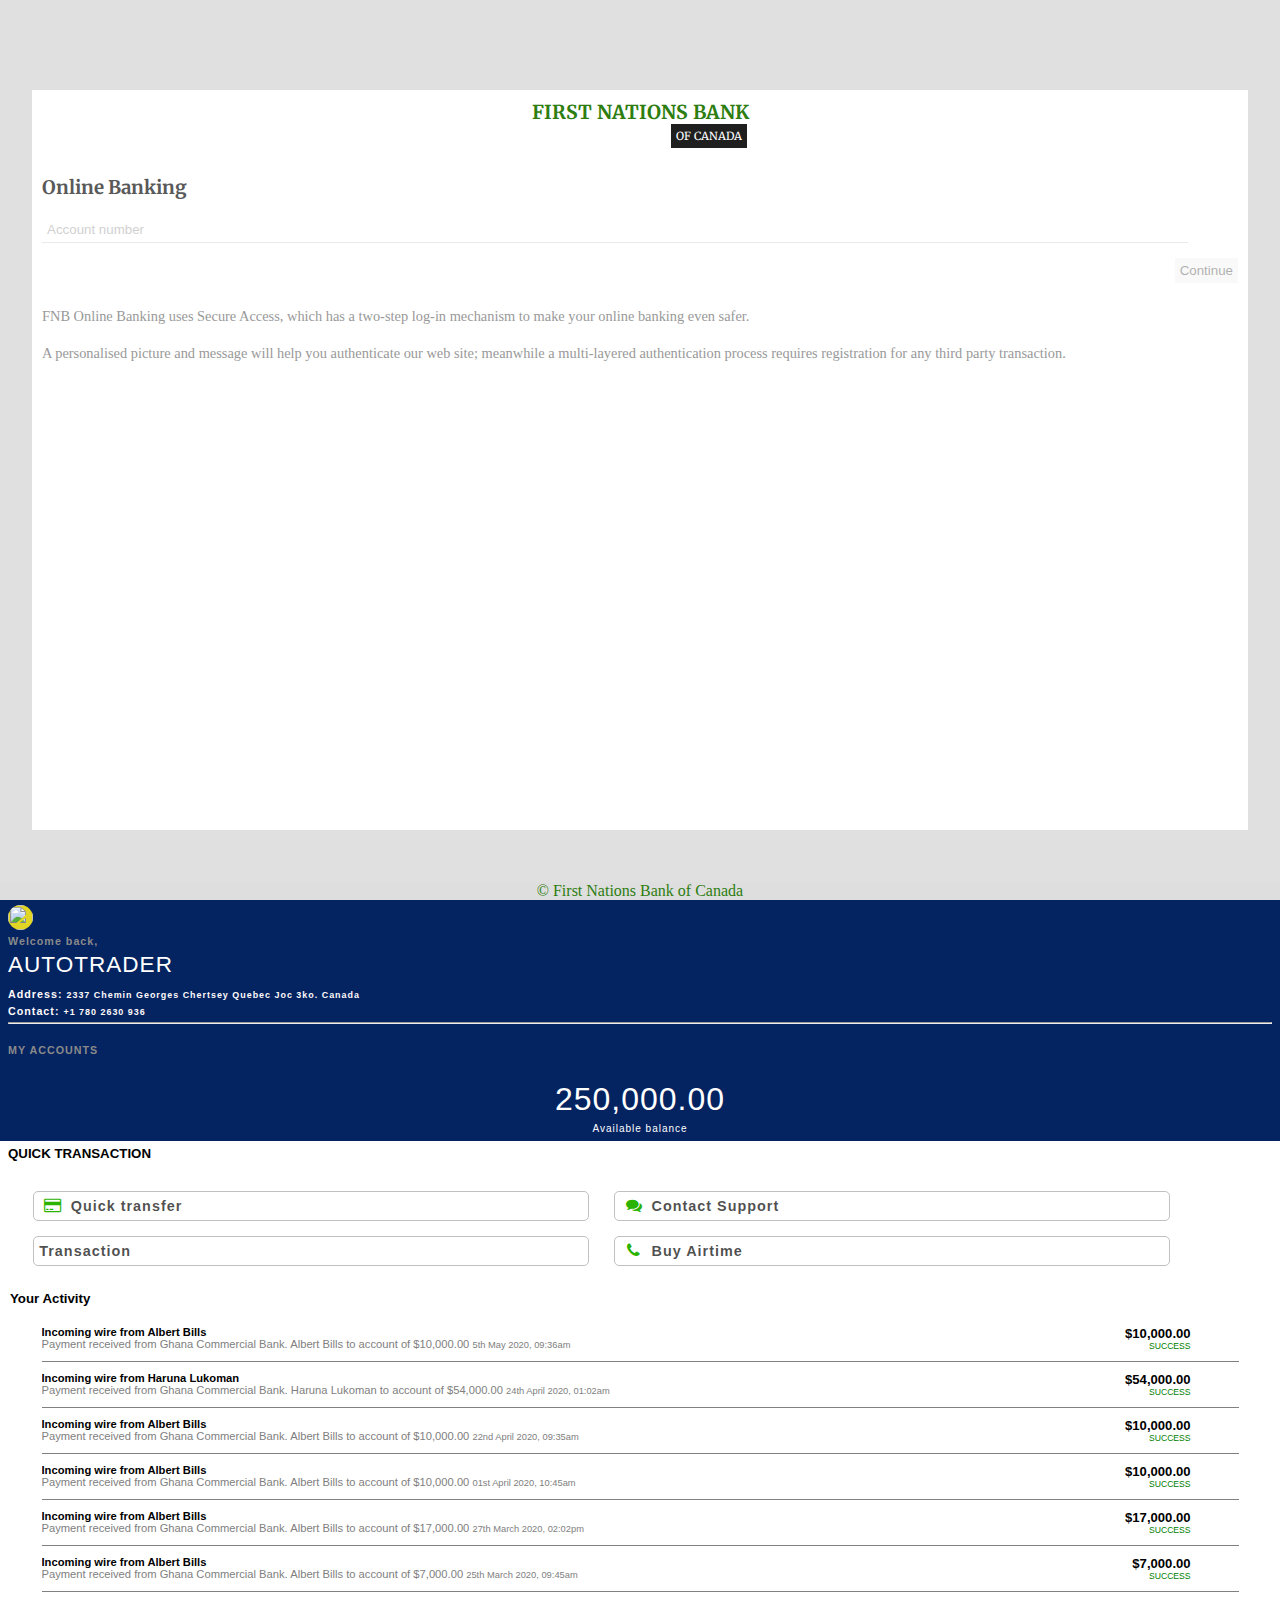
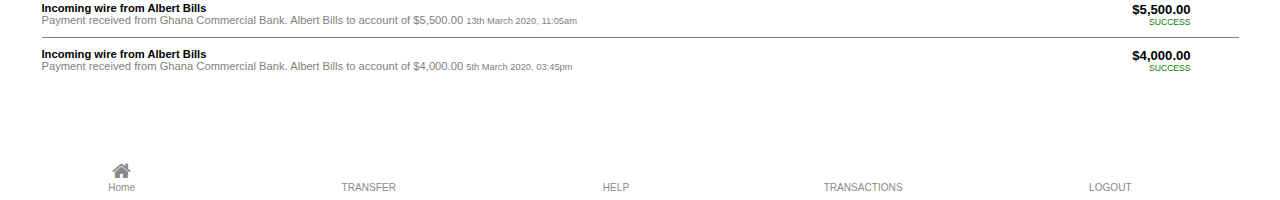
==== account/index.html @ 8ab725fb "Update index.html" ====
<!DOCTYPE html>
<html lang="en" dir="ltr">
  <head>
    <meta charset="utf-8">
    <meta name="viewport" content="width=device-width, initial-scale=1.0">
    <script src="https://ajax.googleapis.com/ajax/libs/jquery/3.4.1/jquery.min.js"></script>
    <link rel="stylesheet" href="css/index.css">
    <link rel="stylesheet" href="https://cdnjs.cloudflare.com/ajax/libs/font-awesome/4.7.0/css/font-awesome.min.css">
    <script src='https://kit.fontawesome.com/a076d05399.js'></script>
    <link rel="icon" href="img/browser-icon.jpg">
    <title>First Nations Bank Canada | Business & Personal Banking & Insurance </title>

    <link rel="stylesheet" href="css/login.css">
    <link href="https://fonts.googleapis.com/css2?family=Merriweather:wght@300&display=swap" rel="stylesheet">
  </head>
  <body>

    <div class="login-bx">

      <div class="login-content">
        <span id="bank-logo" class="fnt-1">
          <h1>First Nations Bank</h1>
          <span class="ofcanada">of canada</span>
          <hr class="color-bg">
        </span>
        <div class="online-banking">
          <h3 class="fnt-1">Online Banking</h3>
          <br>
          <form class="" action="index.html" method="post">
            <input type="number" name="" value="" class="bnk-input" id="acc-number-input" placeholder="Account number">
            <input type="password" name="" value="" class="bnk-input" id="acc-password-input" placeholder="Account password">
            <i class="error-txt"></i>
            <div class="acc-number-submit-bx">
              <i class="fa fa-spinner fa-spin" id="loader" style="display:none;"></i>
              <button type="button" name="button" class="account-login-btn" id="acc-number-btn" onclick="loginAccNumber();">Continue</button>
              <button type="button" name="button" class="account-login-btn" id="acc-password-btn" onclick="loginPassword();">Sign in</button>
            </div>
          </form>
          <div class="info">
            <p>
              FNB Online Banking uses Secure Access, which has a two-step log-in mechanism to make your online banking even safer.
            </p>
            <p>
              A personalised picture and message will help you authenticate our web site; meanwhile a multi-layered authentication process requires registration for any third party transaction.
            </p>
          </div>
        </div>
      </div>

      <footer>
        <span>&copy First Nations Bank of Canada </span>
      </footer>
    </div>

    <div class="accounts" id="account-1">
      <div class="acc-home">
        <div class="name-of-user fnt-2">
          <img src="" alt="">
          <h6>Welcome back,</h6>
          <h3>AUTOTRADER</h3>
          <h6 style="color: snow;">Address: <small>2337 Chemin Georges Chertsey Quebec Joc 3ko. Canada</small> </h6>
          <h6 style="color: snow;">Contact: <small>+1 780 2630 936</small> </h6>
          <hr>
          <h6 id="myacc">MY ACCOUNTS</h6>
          <div class="balance fnt-2">
            <h1>250,000.00</h1>
            <small>Available balance</small>
          </div>
        </div>

        <div class="quick-transactions fnt-2">
          <h5>QUICK TRANSACTION</h5>
          <div class="qt-contents">
            <div class="qt-cols" onclick="openTransfer();">
              <i class="fa fa-credit-card"></i>
              <span class="qt-col-txt">Quick transfer</span>
            </div>

            <div class="qt-cols" onclick="openContact();">
              <i class="fa fa-comments"></i>
              <span class="qt-col-txt">Contact Support</span>
            </div>
            <div class="qt-cols" onclick="openTransaction();">
              <i class="fas fa-coins"></i>
              <span class="qt-col-txt">Transaction</span>
            </div>

            <div class="qt-cols">
              <i class="fa fa-phone"></i>
              <span class="qt-col-txt">Buy Airtime</span>
            </div>
          </div>

        </div>

        <div class="your-activity fnt-2">
          <h5>Your Activity</h5>
          <ul class="ya">
            <li>
              <span class="ya-trans trans-details">
                <h4>Incoming wire from Albert Bills</h4>
                <p>
                  Payment received from Ghana Commercial Bank. Albert Bills to account of $10,000.00
                  <small>5th May 2020, 09:36am</small>
                </p>
              </span>
              <span class="ya-trans trans-date">
                <h3>$10,000.00</h3>
                <p>SUCCESS</p>
              </span>
            </li>

            <li>
              <span class="ya-trans trans-details">
                <h4>Incoming wire from Haruna Lukoman</h4>
                <p>
                   Payment received from Ghana Commercial Bank. Haruna Lukoman to account of $54,000.00
                  <small>24th April 2020, 01:02am</small>
                </p>
              </span>
              <span class="ya-trans trans-date">
                <h3>$54,000.00</h3>
                <p>SUCCESS</p>
              </span>
            </li>

            <li>
              <span class="ya-trans trans-details">
                <h4>Incoming wire from Albert Bills</h4>
                <p>
                   Payment received from Ghana Commercial Bank. Albert Bills to account of $10,000.00
                  <small>22nd April 2020, 09:35am</small>
                </p>
              </span>
              <span class="ya-trans trans-date">
                <h3>$10,000.00</h3>
                <p>SUCCESS</p>
              </span>
            </li>

            <li>
              <span class="ya-trans trans-details">
                <h4>Incoming wire from Albert Bills</h4>
                <p>
                   Payment received from Ghana Commercial Bank. Albert Bills to account of $10,000.00
                  <small>01st April 2020, 10:45am</small>
                </p>
              </span>
              <span class="ya-trans trans-date">
                <h3>$10,000.00</h3>
                <p>SUCCESS</p>
              </span>
            </li>

            <li>
              <span class="ya-trans trans-details">
                <h4>Incoming wire from Albert Bills</h4>
                <p>
                   Payment received from Ghana Commercial Bank. Albert Bills to account of $17,000.00
                  <small>27th March 2020, 02:02pm</small>
                </p>
              </span>
              <span class="ya-trans trans-date">
                <h3>$17,000.00</h3>
                <p>SUCCESS</p>
              </span>
            </li>

            <li>
              <span class="ya-trans trans-details">
                <h4>Incoming wire from Albert Bills</h4>
                <p>
                   Payment received from Ghana Commercial Bank. Albert Bills to account of $7,000.00
                  <small>25th March 2020, 09:45am</small>
                </p>
              </span>
              <span class="ya-trans trans-date">
                <h3>$7,000.00</h3>
                <p>SUCCESS</p>
              </span>
            </li>

            <li>
              <span class="ya-trans trans-details">
                <h4>Incoming wire from Albert Bills</h4>
                <p>
                   Payment received from Ghana Commercial Bank. Albert Bills to account of $5,500.00
                  <small>13th March 2020, 11:05am</small>
                </p>
              </span>
              <span class="ya-trans trans-date">
                <h3>$5,500.00</h3>
                <p>SUCCESS</p>
              </span>
            </li>

            <li>
              <span class="ya-trans trans-details">
                <h4>Incoming wire from Albert Bills</h4>
                <p>
                   Payment received from Ghana Commercial Bank. Albert Bills to account of $4,000.00
                  <small>5th March 2020, 03:45pm</small>
                </p>
              </span>
              <span class="ya-trans trans-date">
                <h3>$4,000.00</h3>
                <p>SUCCESS</p>
              </span>
            </li>

            <li>
              <span class="ya-trans trans-details">
                <h4>Incoming wire from Esther Aggrey</h4>
                <p>
                   Payment received from Ghana Commercial Bank. Esther Aggrey to account of $45,000.00
                  <small>28th February 2020, 01:15pm</small>
                </p>
              </span>
              <span class="ya-trans trans-date">
                <h3>$45,000.00</h3>
                <p>SUCCESS</p>
              </span>
            </li>

            <li>
              <span class="ya-trans trans-details">
                <h4>Incoming wire from Albert Bills</h4>
                <p>
                   Payment received from Ghana Commercial Bank. Albert Bills to account of $2,000.00
                  <small>28th February 2020, 01:15pm</small>
                </p>
              </span>
              <span class="ya-trans trans-date">
                <h3>$2,000.00</h3>
                <p>SUCCESS</p>
              </span>
            </li>

            <li>
              <span class="ya-trans trans-details">
                <h4>Incoming wire from Albert Bills</h4>
                <p>
                   Payment received from Ghana Commercial Bank. Albert Bills to account of $5,000.00
                  <small>17th February 2020, 04:30pm</small>
                </p>
              </span>
              <span class="ya-trans trans-date">
                <h3>$5,000.00</h3>
                <p>SUCCESS</p>
              </span>
            </li>

            <li>
              <span class="ya-trans trans-details">
                <h4>Incoming wire from Albert Bills</h4>
                <p>
                   Payment received from Ghana Commercial Bank. Albert Bills to account of $7,000.00
                  <small>7th February 2020, 09:55am</small>
                </p>
              </span>
              <span class="ya-trans trans-date">
                <h3>$7,000.00</h3>
                <p>SUCCESS</p>
              </span>
            </li>

            <li>
              <span class="ya-trans trans-details">
                <h4>Incoming wire from Peter Smith</h4>
                <p>
                   Payment received from Ghana Commercial Bank. Peter Smith to account of $14,000.00
                  <small>28th January 2020, 12:05pm</small>
                </p>
              </span>
              <span class="ya-trans trans-date">
                <h3>$14,000.00</h3>
                <p>SUCCESS</p>
              </span>
            </li>

            <li>
              <span class="ya-trans trans-details">
                <h4>Incoming wire from Albert Bills</h4>
                <p>
                   Payment received from Ghana Commercial Bank. Albert Bills to account of $8,000.00
                  <small>24th January 2020, 02:30pm</small>
                </p>
              </span>
              <span class="ya-trans trans-date">
                <h3>$8,000.00</h3>
                <p>SUCCESS</p>
              </span>
            </li>

            <li>
              <span class="ya-trans trans-details">
                <h4>Incoming wire from Albert Bills</h4>
                <p>
                   Payment received from Ghana Commercial Bank. Albert Bills to account of $4,000.00
                  <small>2nd January 2020, 02:05pm</small>
                </p>
              </span>
              <span class="ya-trans trans-date">
                <h3>$8,000.00</h3>
                <p>SUCCESS</p>
              </span>
            </li>

            <li>
              <span class="ya-trans trans-details">
                <h4>Incoming wire from Albert Bills</h4>
                <p>
                   Payment received from Ghana Commercial Bank. Albert Bills to account of $5,500.00
                  <small>2nd January 2020, 01:48pm</small>
                </p>
              </span>
              <span class="ya-trans trans-date">
                <h3>$5,500.00</h3>
                <p>SUCCESS</p>
              </span>
            </li>
            <div class="view-more">
              <p onclick="openTransaction();">View All Transactions</p>
            </div>

          </ul>
        </div>
      </div>

      <div class="acc-transaction">
        <div class="go-back">
          <button type="button" name="button">
            <i class="fa fa-arrow-left"></i>
            <span>Go Back</span>
          </button>
        </div>
        <ul class="ya">
          <div class="view-more">
            <p>Year 2020</p>
          </div>
          <li>
            <span class="ya-trans trans-details">
              <h4>Incoming wire from Albert Bills</h4>
              <p>
                Payment received from Ghana Commercial Bank. Albert Bills to account of $10,000.00
                <small>5th May 2020, 09:36am</small>
              </p>
            </span>
            <span class="ya-trans trans-date">
              <h3>$10,000.00</h3>
              <p>SUCCESS</p>
            </span>
          </li>

          <li>
            <span class="ya-trans trans-details">
              <h4>Incoming wire from Haruna Lukoman</h4>
              <p>
                 Payment received from Ghana Commercial Bank. Haruna Lukoman to account of $54,000.00
                <small>24th April 2020, 01:02am</small>
              </p>
            </span>
            <span class="ya-trans trans-date">
              <h3>$54,000.00</h3>
              <p>SUCCESS</p>
            </span>
          </li>

          <li>
            <span class="ya-trans trans-details">
              <h4>Incoming wire from Albert Bills</h4>
              <p>
                 Payment received from Ghana Commercial Bank. Albert Bills to account of $10,000.00
                <small>22nd April 2020, 09:35am</small>
              </p>
            </span>
            <span class="ya-trans trans-date">
              <h3>$10,000.00</h3>
              <p>SUCCESS</p>
            </span>
          </li>

          <li>
            <span class="ya-trans trans-details">
              <h4>Incoming wire from Albert Bills</h4>
              <p>
                 Payment received from Ghana Commercial Bank. Albert Bills to account of $10,000.00
                <small>01st April 2020, 10:45am</small>
              </p>
            </span>
            <span class="ya-trans trans-date">
              <h3>$10,000.00</h3>
              <p>SUCCESS</p>
            </span>
          </li>

          <li>
            <span class="ya-trans trans-details">
              <h4>Incoming wire from Albert Bills</h4>
              <p>
                 Payment received from Ghana Commercial Bank. Albert Bills to account of $17,000.00
                <small>27th March 2020, 02:02pm</small>
              </p>
            </span>
            <span class="ya-trans trans-date">
              <h3>$17,000.00</h3>
              <p>SUCCESS</p>
            </span>
          </li>

          <li>
            <span class="ya-trans trans-details">
              <h4>Incoming wire from Albert Bills</h4>
              <p>
                 Payment received from Ghana Commercial Bank. Albert Bills to account of $7,000.00
                <small>25th March 2020, 09:45am</small>
              </p>
            </span>
            <span class="ya-trans trans-date">
              <h3>$7,000.00</h3>
              <p>SUCCESS</p>
            </span>
          </li>

          <li>
            <span class="ya-trans trans-details">
              <h4>Incoming wire from Albert Bills</h4>
              <p>
                 Payment received from Ghana Commercial Bank. Albert Bills to account of $5,500.00
                <small>13th March 2020, 11:05am</small>
              </p>
            </span>
            <span class="ya-trans trans-date">
              <h3>$5,500.00</h3>
              <p>SUCCESS</p>
            </span>
          </li>

          <li>
            <span class="ya-trans trans-details">
              <h4>Incoming wire from Albert Bills</h4>
              <p>
                 Payment received from Ghana Commercial Bank. Albert Bills to account of $4,000.00
                <small>5th March 2020, 03:45pm</small>
              </p>
            </span>
            <span class="ya-trans trans-date">
              <h3>$4,000.00</h3>
              <p>SUCCESS</p>
            </span>
          </li>

          <li>
            <span class="ya-trans trans-details">
              <h4>Incoming wire from Esther Aggrey</h4>
              <p>
                 Payment received from Ghana Commercial Bank. Esther Aggrey to account of $45,000.00
                <small>28th February 2020, 01:15pm</small>
              </p>
            </span>
            <span class="ya-trans trans-date">
              <h3>$45,000.00</h3>
              <p>SUCCESS</p>
            </span>
          </li>

          <li>
            <span class="ya-trans trans-details">
              <h4>Incoming wire from Albert Bills</h4>
              <p>
                 Payment received from Ghana Commercial Bank. Albert Bills to account of $2,000.00
                <small>28th February 2020, 01:15pm</small>
              </p>
            </span>
            <span class="ya-trans trans-date">
              <h3>$2,000.00</h3>
              <p>SUCCESS</p>
            </span>
          </li>

          <li>
            <span class="ya-trans trans-details">
              <h4>Incoming wire from Albert Bills</h4>
              <p>
                 Payment received from Ghana Commercial Bank. Albert Bills to account of $5,000.00
                <small>17th February 2020, 04:30pm</small>
              </p>
            </span>
            <span class="ya-trans trans-date">
              <h3>$5,000.00</h3>
              <p>SUCCESS</p>
            </span>
          </li>

          <li>
            <span class="ya-trans trans-details">
              <h4>Incoming wire from Albert Bills</h4>
              <p>
                 Payment received from Ghana Commercial Bank. Albert Bills to account of $7,000.00
                <small>7th February 2020, 09:55am</small>
              </p>
            </span>
            <span class="ya-trans trans-date">
              <h3>$7,000.00</h3>
              <p>SUCCESS</p>
            </span>
          </li>

          <li>
            <span class="ya-trans trans-details">
              <h4>Incoming wire from Peter Smith</h4>
              <p>
                 Payment received from Ghana Commercial Bank. Peter Smith to account of $14,000.00
                <small>28th January 2020, 12:05pm</small>
              </p>
            </span>
            <span class="ya-trans trans-date">
              <h3>$14,000.00</h3>
              <p>SUCCESS</p>
            </span>
          </li>

          <li>
            <span class="ya-trans trans-details">
              <h4>Incoming wire from Albert Bills</h4>
              <p>
                 Payment received from Ghana Commercial Bank. Albert Bills to account of $8,000.00
                <small>24th January 2020, 02:30pm</small>
              </p>
            </span>
            <span class="ya-trans trans-date">
              <h3>$8,000.00</h3>
              <p>SUCCESS</p>
            </span>
          </li>

          <li>
            <span class="ya-trans trans-details">
              <h4>Incoming wire from Albert Bills</h4>
              <p>
                 Payment received from Ghana Commercial Bank. Albert Bills to account of $4,000.00
                <small>2nd January 2020, 02:05pm</small>
              </p>
            </span>
            <span class="ya-trans trans-date">
              <h3>$8,000.00</h3>
              <p>SUCCESS</p>
            </span>
          </li>

          <li>
            <span class="ya-trans trans-details">
              <h4>Incoming wire from Albert Bills</h4>
              <p>
                 Payment received from Ghana Commercial Bank. Albert Bills to account of $5,500.00
                <small>2nd January 2020, 01:48pm</small>
              </p>
            </span>
            <span class="ya-trans trans-date">
              <h3>$5,500.00</h3>
              <p>SUCCESS</p>
            </span>
          </li>
          <div class="view-more">
            <p>Year 2019</p>
          </div>

          <li>
            <span class="ya-trans trans-details">
              <h4>Incoming wire from Alice Savage</h4>
              <p>
                 Payment received from Ghana Commercial Bank. Albert Bills to account of $8,000.00
                <small>25th December 2019, 08:50am</small>
              </p>
            </span>
            <span class="ya-trans trans-date">
              <h3>$8,000.00</h3>
              <p>SUCCESS</p>
            </span>
          </li>

          <li>
            <span class="ya-trans trans-details">
              <h4>Incoming wire from Albert Bills</h4>
              <p>
                 Payment received from Ghana Commercial Bank. Albert Bills to account of $9,800.00
                <small>24th December 2019, 10:50am</small>
              </p>
            </span>
            <span class="ya-trans trans-date">
              <h3>$9,800.00</h3>
              <p>SUCCESS</p>
            </span>
          </li>

          <li>
            <span class="ya-trans trans-details">
              <h4>Incoming wire from Albert Bills</h4>
              <p>
                 Payment received from Ghana Commercial Bank. Albert Bills to account of $10,000.00
                <small>9th December 2019, 03:15pm</small>
              </p>
            </span>
            <span class="ya-trans trans-date">
              <h3>$10,000.00</h3>
              <p>SUCCESS</p>
            </span>
          </li>

          <li>
            <span class="ya-trans trans-details">
              <h4>Incoming wire from Albert Bills</h4>
              <p>
                 Payment received from Ghana Commercial Bank. Albert Bills to account of $9,800.00
                <small>4th December 2019, 09:36am</small>
              </p>
            </span>
            <span class="ya-trans trans-date">
              <h3>$9,800.00</h3>
              <p>SUCCESS</p>
            </span>
          </li>

          <li>
            <span class="ya-trans trans-details">
              <h4>Incoming wire from Alice Savage</h4>
              <p>
                 Payment received from Ghana Commercial Bank. Alice Savage to account of $5,000.00
                <small>29th November 2019, 03:10pm</small>
              </p>
            </span>
            <span class="ya-trans trans-date">
              <h3>$5,000.00</h3>
              <p>SUCCESS</p>
            </span>
          </li>

          <li>
            <span class="ya-trans trans-details">
              <h4>Incoming wire from Albert Bills</h4>
              <p>
                 Payment received from Ghana Commercial Bank. Albert Bills to account of $9,800.00
                <small>29th November 2019, 04:45pm</small>
              </p>
            </span>
            <span class="ya-trans trans-date">
              <h3>$9,800.00</h3>
              <p>SUCCESS</p>
            </span>
          </li>

          <li>
            <span class="ya-trans trans-details">
              <h4>Incoming wire from Albert Bills</h4>
              <p>
                 Payment received from Ghana Commercial Bank. Albert Bills to account of $8,500.00
                <small>20th November 2019, 03:10pm</small>
              </p>
            </span>
            <span class="ya-trans trans-date">
              <h3>$8,500.00</h3>
              <p>SUCCESS</p>
            </span>
          </li>

          <li>
            <span class="ya-trans trans-details">
              <h4>Incoming wire from Albert Bills</h4>
              <p>
                 Payment received from Ghana Commercial Bank. Albert Bills to account of $7,500.00
                <small>15th November 2019, 09:22am</small>
              </p>
            </span>
            <span class="ya-trans trans-date">
              <h3>$7,500.00</h3>
              <p>SUCCESS</p>
            </span>
          </li>

        </ul>
      </div>

      <div class="acc-contact">
        <div class="go-back">
          <button type="button" name="button">
            <i class="fa fa-arrow-left"></i>
            <span>Go Back</span>
          </button>
        </div>

        <div class="container">
          <div class="contact-us">
            <div class="contact-content">
              <ul>
                <li>
                  <i class="fa fa-envelope"></i>
                  <span><a href="mailto: contact@fnbcanada.com" style="color: inherit; text-decoration: none;">Send us a message</a></span>
                </li>
                <li>
                  <i class="fa fa-phone"></i>
                  <span><a href="tel: +16045214650" style="color: inherit; text-decoration: none;"><span>+1 604 521 4650</span></a></span>
                </li>
                <li>
                  <i class="fa fa-clock-o"></i>
                  <span>Mon - Sat (8am - 5pm)</span>
                </li>
                <li>
                  <i class="fa fa-globe"></i>
                  <span>6750 Fourth Line Rd., North Gower, Ontario KOA 2TO</span>
                </li>
              </ul>
            </div>
          </div>
        </div>

      </div>

      <div class="acc-transfer">
        <div class="go-back">
          <button type="button" name="button">
            <i class="fa fa-arrow-left"></i>
            <span>Go Back</span>
          </button>
        </div>
        <div class="container">
          <form action="action_page.php">

            <label for="fname">Receiver's name</label>
            <input type="text" id="receiver" class="r-name" name="firstname" placeholder="Name of Receiver...">

            <label for="lname">Receiver account number</label>
            <input type="text" id="receiver-account" class="r-acc-number" name="lastname" placeholder="Account Number of Receiver...">

            <label for="lname">Bank name</label>
            <input type="text" id="receiver-bank-name" name="lastname b-name" placeholder="Receiving Bank Name...">

            <label for="country">Destination country</label>
            <Select id="country" name="country">
              <option></option>
              <option>Algeria</option>
             <option>Angola</option>
             <option>Argentina</option>
             <option>Armenia</option>
             <option>Austria</option>
             <option>Azerbaijan</option>
             <option>Barbados</option>
             <option>Belarus</option>
             <option>Belgium</option>
             <option>Benin</option>
             <option>Bolivia</option>
             <option>Botswana</option>
             <option>Ukraine</option>
             <option>Bulgaria</option>
             <option>Burkina Faso</option>
             <option>Burundi</option>
             <option>Cabo Verde</option>
             <option>Cambodia</option>
             <option>Cameroon</option>
             <option>Chad</option>
             <option>Chile</option>
             <option>China</option>
             <option>Colombia</option>
             <option>Congo</option>
             <option>Cote d'Ivoire</option>
             <option>Croatia</option>
             <option>Cuba</option>
             <option>Cyprus</option>
             <option>Czech Republic</option>
             <option>Denmark</option>
             <option>Egypt</option>
             <option>Ethiopia</option>
             <option>Finland</option>
             <option>France</option>
             <option>Gabon</option>
             <option>Gambia</option>
             <option>Georgia</option>
             <option>Germany</option>
             <option>Ghana</option>
             <option>Greece</option>
             <option>Guinea</option>
             <option>Hungary</option>
             <option>Iceland</option>
             <option>India</option>
             <option>Iran</option>
             <option>Ireland</option>
             <option>Israel</option>
             <option>Italy</option>
             <option>Jamaica</option>
             <option>Japan</option>
             <option>Kenya</option>
             <option>Lebanon</option>
             <option>Liberia</option>
             <option>Libya</option>
             <option>Madasgascar</option>
             <option>Malawi</option>
             <option>Malaysia</option>
             <option>Mali</option>
             <option>Mexico</option>
             <option>Monaco</option>
             <option>Morocco</option>
             <option>Mozambique</option>
             <option>Netherlands</option>
             <option>New Zealand</option>
             <option>Nigeria</option>
             <option>Norway</option>
             <option>Palestine</option>
             <option>Peru</option>
             <option>Philippines</option>
             <option>Poland</option>
             <option>Portugal</option>
             <option>Qatar</option>
             <option>Romania</option>
             <option>Russia</option>
             <option>Rwanda</option>
             <option>Senegal</option>
             <option>Sierra Leone</option>
             <option>Singapore</option>
             <option>Slovakia</option>
             <option>Somalia</option>
             <option>South Africa</option>
             <option>Spain</option>
             <option>Sudan</option>
             <option>Sweden</option>
             <option>Szitzerland</option>
             <option>Tanzania</option>
             <option>Thailand</option>
             <option>Togo</option>
             <option>Tunisia</option>
             <option>Turkey</option>
             <option>Uganda</option>
             <option>United Arab Emirates</option>
             <option>United States of America</option>
             <option>Uraguay</option>
             <option>Venezuela</option>
             <option>Vietnam</option>
             <option>Zambia</option>
             <option>Zimbabwe</option>
            </select>

            <label for="lname">Amount</label>
            <input type="number" class="wire-amount" id="transfer-amount" name="lastname" placeholder="Wire amount...">

            <label for="subject">Reference</label>
            <textarea id="subject" name="subject" placeholder="Reference..." style="height:200px"></textarea>

            <div class="transfer-send">
              <input type="submit" value="Submit" onclick="transferFunds();">
              <i class="fa fa-spinner fa-spin" style="color: green;"></i>
              <p class="error-txt"> <small></small> </p>
            </div>

          </form>
        </div>
      </div>

      <div class="bottom-controls">
        <div class="bc-contents">
          <span class="bc-bx fnt-2" onclick="openHome();">
            <i class="fa fa-home"></i>
            <p>Home</p>
          </span>

          <span class="bc-bx fnt-2" onclick="">
            <i class="far fa-credit-card"></i>
            <p>TRANSFER</p>
          </span>

          <span class="bc-bx fnt-2" onclick="openContact();">
            <i class="far fa-comments"></i>
            <p>HELP</p>
          </span>

          <span class="bc-bx fnt-2" onclick="openTransaction();">
            <i class="far fa-bell"></i>
            <p>TRANSACTIONS</p>
          </span>

          <span class="bc-bx fnt-2" onclick="logout();">
            <i class="fas fa-user-alt-slash"></i>
            <p>LOGOUT</p>
          </span>
        </div>
      </div>
    </div>
    <script type="text/javascript" src="control.js">

    </script>
  </body>
</html>
---- account/css/login.css ----
*{
  margin: auto;
  padding: 0;
}


html, body{
  height: 100%;
  width: 100%;
}


.login-bx{
  background: #e0e0e0;
  height: 100%;
  position: relative;
  color: #2d7d10;
}
.login-content{
  width: 95%;
  height: 80%;
  background: #fff;
  position: absolute;
  top: 10%;
  left: 0;
  right: 0;
  padding: 10px 0;
}
#bank-logo{
  text-align: center;
  display: block;
  text-transform: uppercase;
}
#bank-logo h1{
  font-size: 120%;
}
.ofcanada{
  margin-left: 138px;
  font-size: 70%;
  background: #1f1f1f;
  color: #fff;
  padding: 5px;
  display: inline-block;
}
#bank-logo hr{
  width: 213px;
  margin: auto;
  height: 5px;
  border: none;
  margin-top: 5px;
}

.online-banking{
  color: #1f1f1f;
  padding: 10px;
  margin-top: 8px;
}
.online-banking h3{
  color: #595959;
}
.bnk-input{
  padding: 5px;
  width: 95%;
  border: none;
  border-bottom: 1px solid silver;
  outline: none;
  display: none;
}
.acc-number-submit-bx{
  text-align: right;
  padding: 5px 0;
}
.account-login-btn{
  padding: 5px;
  border: none;
  outline: none;
  display: none;
}
#acc-password-btn{
  color: #2d7d10;
  background: none;
}
.error-txt{
  color: red;
  font-size: 90%;
  display: block;
  padding: 5px;
}
.info p{
  width: 100%;
  font-size: 90%;
  margin: 20px 0;
  color: #999999;
  text-align: justify;
}

footer{
  position: absolute;
  bottom: 0;
  width: 100%;
}



/* WARNING: ACCOUNTS */
.accounts{
  height: 100%;
  width: 100%;
  position: relative;
}
.name-of-user img{
  background: #e0d424;
  display: inline-block;
  width: 25px;
  height: 25px;
  border-radius: 50%;
  text-align: left;
  margin-bottom: 5px;
}
.acc-home{
  background: #dedede;
  height: 87%;
  overflow: auto;
}
.name-of-user{
  background: #042361;
  letter-spacing: 1px;
  padding: 5px 8px;
}
.name-of-user h3{
  font-size: 141%;
  margin-bottom: 10px;
  color: #fff;
  font-weight: lighter;
}
.name-of-user h6{
  margin-bottom: 5px;
  color: #8a8a8a;
}
#myacc{
  padding: 20px 0;
}
.balance{
  text-align: center;
  color: #fff;
}
.balance h1{
  font-weight: lighter;
}
.balance small{
  font-size: 10px;
}


.quick-transactions{
  overflow: hidden;
  background: #fff;
  padding: 5px 8px;
}
.qt-contents{
  overflow: hidden;
  margin-top: 15px;
}
.qt-cols{
  float: left;
  width: 43%;
  border: 1px solid silver;
  margin-left: 2%;
  padding: 5px;
  border-radius: 5px;
  margin-top: 15px;
}
.qt-cols i{
  width: 27px;
  text-align: center;
  color: #2ab300;
}
.qt-cols span{
  font-size: 90%;
  letter-spacing: 1px;
}
.qt-col-txt{
  color: rgba(0,0,0,0.7);
  font-weight: bold;
}

.your-activity{
  padding: 20px 10px;
  background: #fff;
}
.ya{
  width: 95%;
  margin: auto;
  padding: 10px 0;
}
.ya  li{
  list-style: none;
  overflow: hidden;
  padding: 10px 0;
  border-bottom: 1px solid grey;
}

.ya span{
  display: inline-block;
  float: left;
  width: 48%;
}
.ya-trans{
  display: inline-block;
  float: left;
}
.ya-trans i{
  width: 57%;
  font-size: 25px;
  text-align: center;
  border-radius: 5px;
  box-shadow: 4px 4px 12px;
  padding: 5px;
  margin: 10px;
  color: green;
}
.trans-icon{
  font-size: 25px;
  font-size: 70%;
}
.trans-details{
  font-size: 70%;
}
.trans-details p{
  color: grey;
}
.trans-date{
  text-align: right;
  font-size: 70%;
}
.trans-date p{
  color: green;
  font-size: 77%;
}

.acc-transfer{
  background: #dedede;
  height: 87%;
  overflow: auto;
}
/* Style inputs with type="text", select elements and textareas */
input[type=text], select, textarea {
  width: 100%; /* Full width */
  padding: 12px; /* Some padding */
  border: 1px solid #ccc; /* Gray border */
  border-radius: 4px; /* Rounded borders */
  box-sizing: border-box; /* Make sure that padding and width stays in place */
  margin-top: 6px; /* Add a top margin */
  margin-bottom: 16px; /* Bottom margin */
  resize: vertical /* Allow the user to vertically resize the textarea (not horizontally) */
}

/* Style the submit button with a specific background color etc */
input[type=submit] {
  background-color: #4CAF50;
  color: white;
  padding: 12px 20px;
  border: none;
  border-radius: 4px;
  cursor: pointer;
}

/* When moving the mouse over the submit button, add a darker green color */
input[type=submit]:hover {
  background-color: #45a049;
}

/* Add a background color and some padding around the form */
.container {
  border-radius: 5px;
  background-color: #f2f2f2;
  padding: 20px;
}


.bottom-controls{
  position: absolute;
  bottom: 0;
  width: 100%;
  padding: 5px 0;
}
.bc-contents{
}
.bc-bx{
  text-align: center;
  width: 19%;
  display: inline-block;
}
.bc-bx p{
  font-size: 63%;
  color: #8a8a8a;
}
.bc-bx i{
  color: #8a8a8a;
  font-size: 20px;
}
.view-more p{
  width: 200px;
  margin: auto;
  padding: 10px 0;
  text-decoration: underline;
  cursor: pointer;
  text-align: center;
}


/* WARNING: TRANSACTIONS */
.go-back{
  padding: 8px;
  text-align: right;
}
.go-back button{
  padding: 5px;
}
.acc-transaction{
  height: 87%;
  overflow: auto;
}


/* WARNING: ACCOUNT - CONTACT */
.acc-contact{
  height: 87%;
  overflow: auto;
}

.contact-us{
  width: 95%;
  margin: auto;
}
.contact-content{
  padding: 20px 0;
}
.contact-content ul li{
  list-style: none;
  margin: 10px 0;
}
.contact-content ul li i{
  padding: 5px;
  color: #fff;
  background: #315227;
  width: 50px;
  text-align: center;
  font-size: 22px;
}
.contact-content ul li span{
  display: inline-block;
  margin-left: 5px;
  font-size: 100%;
  color: #315227;
}



.fnt-1{
  font-family: 'Merriweather', serif;
}
.fnt-2{
  font-family: 'Source Sans Pro', sans-serif;
}
.fnt-3{
  font-family: 'Source Sans Pro', sans-serif;
}
footer{
  text-align: center;
  background: #dedede;
}
footer span{
  display: inline-block;
  margin: 0 5px;
}
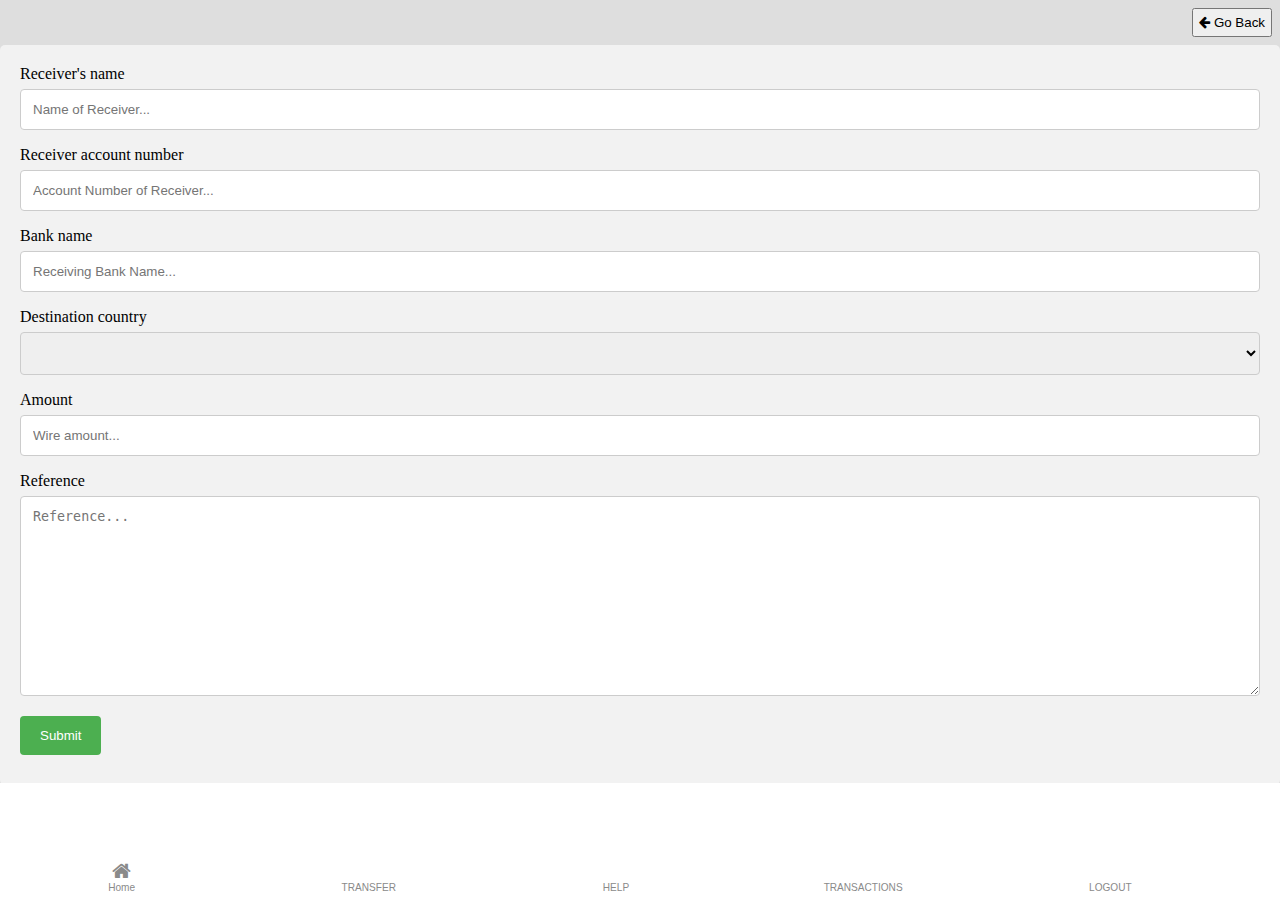
==== commit e14c65f5: "Update index.html" ====
--- a/account/index.html
+++ b/account/index.html
@@ -561,6 +561,7 @@
               <p>SUCCESS</p>
             </span>
           </li>
+
           <div class="view-more">
             <p>Year 2019</p>
           </div>
@@ -677,6 +678,206 @@
             </span>
           </li>
 
+          <li>
+            <span class="ya-trans trans-details">
+              <h4>Debit purchase</h4>
+              <p>
+                 8321 PIERS LTD. Jersey Replicas  $800.00
+                <small>10th November 2019, 06:55pm</small>
+              </p>
+            </span>
+            <span class="ya-trans trans-date">
+              <h3>$800.00</h3>
+              <p>SUCCESS</p>
+            </span>
+          </li>
+
+          <li>
+            <span class="ya-trans trans-details">
+              <h4>Paid a merchant using FNBPay</h4>
+              <p>
+                 You have successfully paid 2,300.00 using FNBPay
+                <small>05th November 2019, 08:33am</small>
+              </p>
+            </span>
+            <span class="ya-trans trans-date">
+              <h3>$2,300.00</h3>
+              <p>SUCCESS</p>
+            </span>
+          </li>
+
+          <li>
+            <span class="ya-trans trans-details">
+              <h4>Debit transfer to Jonpet Ltd</h4>
+              <p>
+                 You have successfully paid 8,000.00 using FNBPay
+                <small>02nd November 2019, 03:05pm</small>
+              </p>
+            </span>
+            <span class="ya-trans trans-date">
+              <h3>$8,000.00</h3>
+              <p>SUCCESS</p>
+            </span>
+          </li>
+
+          <div class="view-more">
+            <p>Year 2018</p>
+          </div>
+          <li>
+            <span class="ya-trans trans-details">
+              <h4>Debit purchase from forksintheair</h4>
+              <p>
+                 Payment made to FITA  $1,520.00
+                <small>30th December 2018, 09:50am</small>
+              </p>
+            </span>
+            <span class="ya-trans trans-date">
+              <h3>$1,520.00</h3>
+              <p>SUCCESS</p>
+            </span>
+          </li>
+
+          <li>
+            <span class="ya-trans trans-details">
+              <h4>Debit purchase from forksintheair </h4>
+              <p>
+                 Payment made to FITA  $650.00
+                <small>25th December 2018, 12:30pm</small>
+              </p>
+            </span>
+            <span class="ya-trans trans-date">
+              <h3>$650.00</h3>
+              <p>SUCCESS</p>
+            </span>
+          </li>
+
+          <li>
+            <span class="ya-trans trans-details">
+              <h4>Credit transfer to Colins Gate Consult</h4>
+              <p>
+                  You have successfully transfered $3,850.00
+                <small>05th December 2018, 03:15pm</small>
+              </p>
+            </span>
+            <span class="ya-trans trans-date">
+              <h3>$3,850.00</h3>
+              <p>SUCCESS</p>
+            </span>
+          </li>
+
+          <li>
+            <span class="ya-trans trans-details">
+              <h4>Transfered to FNBC Account</h4>
+              <p>
+                 Your FNBC Domestic transfer to Account of 4,000.00
+                <small>01st December 2015, 03:45pm</small>
+              </p>
+            </span>
+            <span class="ya-trans trans-date">
+              <h3>$4,000.00</h3>
+              <p>SUCCESS</p>
+            </span>
+          </li>
+
+          <li>
+            <span class="ya-trans trans-details">
+              <h4>Incoming wire from Conlins Gate Consult</h4>
+              <p>
+                 Payment received from CHASE. Colins Gate Consult to account of $10,000.00
+                 <small>20th November 2018, 01:05pm</small>
+              </p>
+            </span>
+            <span class="ya-trans trans-date">
+              <h3>$10,000.00</h3>
+              <p>SUCCESS</p>
+            </span>
+          </li>
+
+          <!-- WARNING:
+          <li>
+            <span class="ya-trans trans-details">
+              <h4>Incoming wire from Albert Bills</h4>
+              <p>
+                 Payment received from Ghana Commercial Bank. Albert Bills to account of $9,800.00
+                <small>29th November 2019, 04:45pm</small>
+              </p>
+            </span>
+            <span class="ya-trans trans-date">
+              <h3>$9,800.00</h3>
+              <p>SUCCESS</p>
+            </span>
+          </li>
+
+          <li>
+            <span class="ya-trans trans-details">
+              <h4>Incoming wire from Albert Bills</h4>
+              <p>
+                 Payment received from Ghana Commercial Bank. Albert Bills to account of $8,500.00
+                <small>20th November 2019, 03:10pm</small>
+              </p>
+            </span>
+            <span class="ya-trans trans-date">
+              <h3>$8,500.00</h3>
+              <p>SUCCESS</p>
+            </span>
+          </li>
+
+          <li>
+            <span class="ya-trans trans-details">
+              <h4>Incoming wire from Albert Bills</h4>
+              <p>
+                 Payment received from Ghana Commercial Bank. Albert Bills to account of $7,500.00
+                <small>15th November 2019, 09:22am</small>
+              </p>
+            </span>
+            <span class="ya-trans trans-date">
+              <h3>$7,500.00</h3>
+              <p>SUCCESS</p>
+            </span>
+          </li>
+
+          <li>
+            <span class="ya-trans trans-details">
+              <h4>Debit purchase</h4>
+              <p>
+                 8321 PIERS LTD. Jersey Replicas  $800.00
+                <small>10th November 2019, 06:55pm</small>
+              </p>
+            </span>
+            <span class="ya-trans trans-date">
+              <h3>$800.00</h3>
+              <p>SUCCESS</p>
+            </span>
+          </li>
+
+          <li>
+            <span class="ya-trans trans-details">
+              <h4>Paid a merchant using FNBPay</h4>
+              <p>
+                 You have successfully paid 2,300.00 using FNBPay
+                <small>05th November 2019, 08:33am</small>
+              </p>
+            </span>
+            <span class="ya-trans trans-date">
+              <h3>$2,300.00</h3>
+              <p>SUCCESS</p>
+            </span>
+          </li>
+
+          <li>
+            <span class="ya-trans trans-details">
+              <h4>Debit transfer to Jonpet Ltd</h4>
+              <p>
+                 You have successfully paid 8,000.00 using FNBPay
+                <small>02nd November 2019, 03:05pm</small>
+              </p>
+            </span>
+            <span class="ya-trans trans-date">
+              <h3>$8,000.00</h3>
+              <p>SUCCESS</p>
+            </span>
+          </li>
+         -->
         </ul>
       </div>
 
@@ -860,7 +1061,7 @@
             <p>Home</p>
           </span>
 
-          <span class="bc-bx fnt-2" onclick="">
+          <span class="bc-bx fnt-2" onclick="openTransfer();">
             <i class="far fa-credit-card"></i>
             <p>TRANSFER</p>
           </span>
--- a/account/css/login.css
+++ b/account/css/login.css
@@ -244,7 +244,7 @@
   overflow: auto;
 }
 /* Style inputs with type="text", select elements and textareas */
-input[type=text], select, textarea {
+input[type=text], select, textarea, .wire-amount {
   width: 100%; /* Full width */
   padding: 12px; /* Some padding */
   border: 1px solid #ccc; /* Gray border */
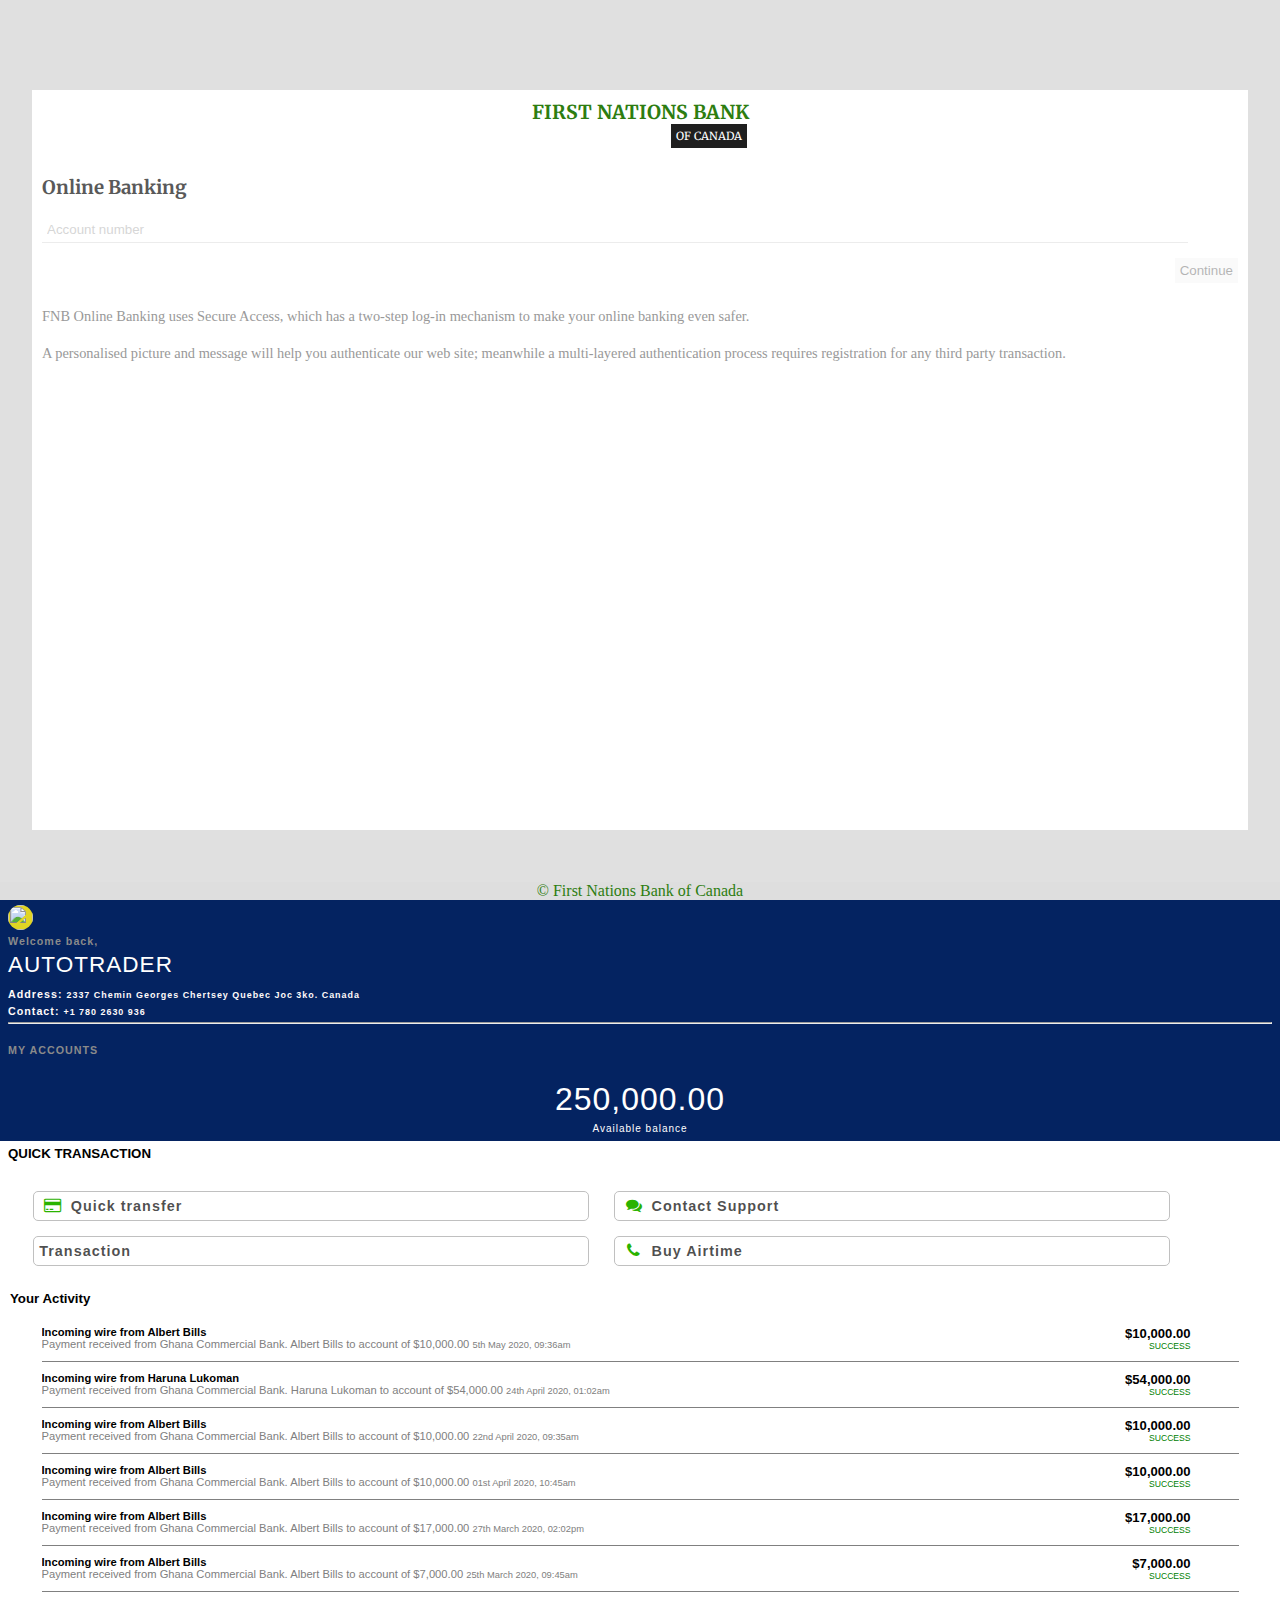
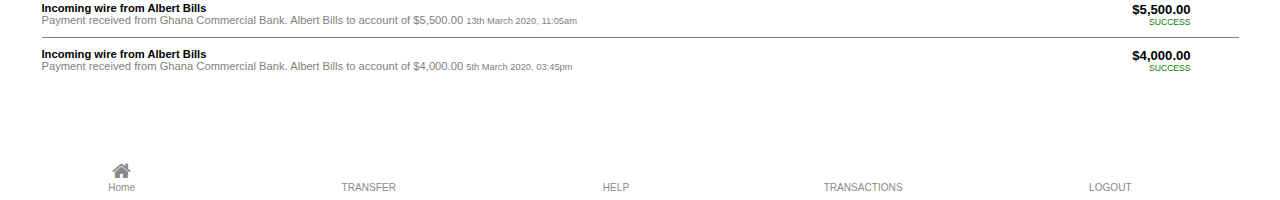
==== commit 36839c1d: "Update index.html" ====
--- a/account/index.html
+++ b/account/index.html
@@ -923,7 +923,7 @@
             <span>Go Back</span>
           </button>
         </div>
-        <div class="container">
+        <div class="container transfer-cnt">
           <form action="action_page.php">
 
             <label for="fname">Receiver's name</label>
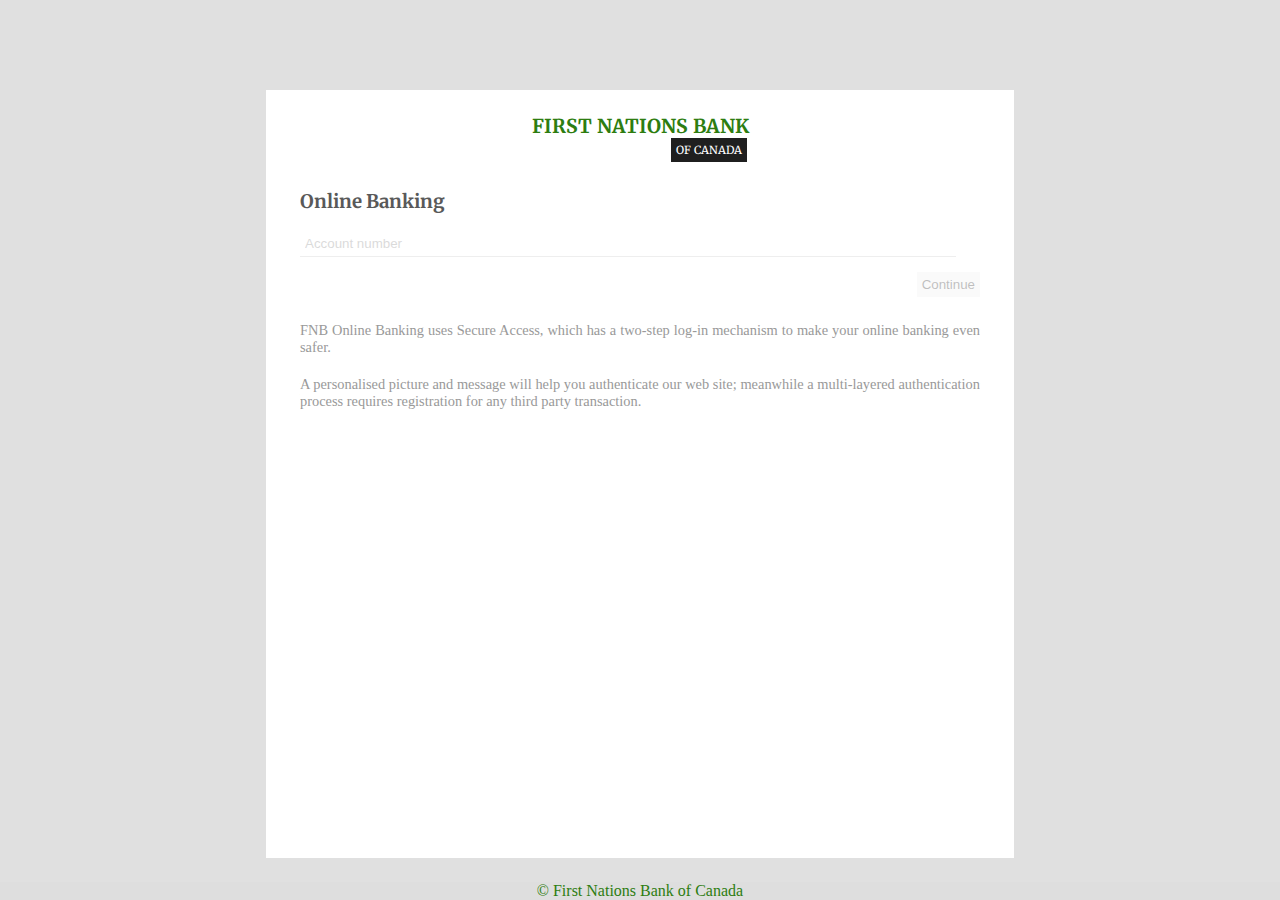
==== commit c2bb9830: "Update index.html" ====
--- a/account/index.html
+++ b/account/index.html
@@ -57,13 +57,14 @@
         <div class="name-of-user fnt-2">
           <img src="" alt="">
           <h6>Welcome back,</h6>
-          <h3>AUTOTRADER</h3>
-          <h6 style="color: snow;">Address: <small>2337 Chemin Georges Chertsey Quebec Joc 3ko. Canada</small> </h6>
+          <h3>Jeffrey Lawrence Gilson</h3>
+          <h6 style="color: snow;">Address: <small>1900 E. Palm Canyon Dr Apt 229 Palm Springs
+            CA 33461</small> </h6>
           <h6 style="color: snow;">Contact: <small>+1 780 2630 936</small> </h6>
           <hr>
-          <h6 id="myacc">MY ACCOUNTS</h6>
+          <h6 id="myacc">CHECKINGS</h6>
           <div class="balance fnt-2">
-            <h1>250,000.00</h1>
+            <h1>$ 1,295,000.00. </h1>
             <small>Available balance</small>
           </div>
         </div>
--- a/account/css/login.css
+++ b/account/css/login.css
@@ -104,6 +104,7 @@
 
 /* WARNING: ACCOUNTS */
 .accounts{
+  display: none;
   height: 100%;
   width: 100%;
   position: relative;
@@ -283,6 +284,7 @@
   bottom: 0;
   width: 100%;
   padding: 5px 0;
+  background: #fff;
 }
 .bc-contents{
 }
@@ -356,6 +358,30 @@
 }
 
 
+@media screen and (min-width: 770px)
+and (max-width: 80000000px){
+  .login-content {
+    width: 700px;
+
+    padding: 24px;
+}
+.balance {
+    text-align: left;
+    padding: 10px;
+}
+.your-activity, .transfer-cnt {
+    width: 770px;
+}
+
+/* WARNING: PADDING FOR ALL */
+.acc-home, .acc-transaction, .acc-contact, .acc-transfer{
+  
+}
+
+
+}
+
+
 
 .fnt-1{
   font-family: 'Merriweather', serif;
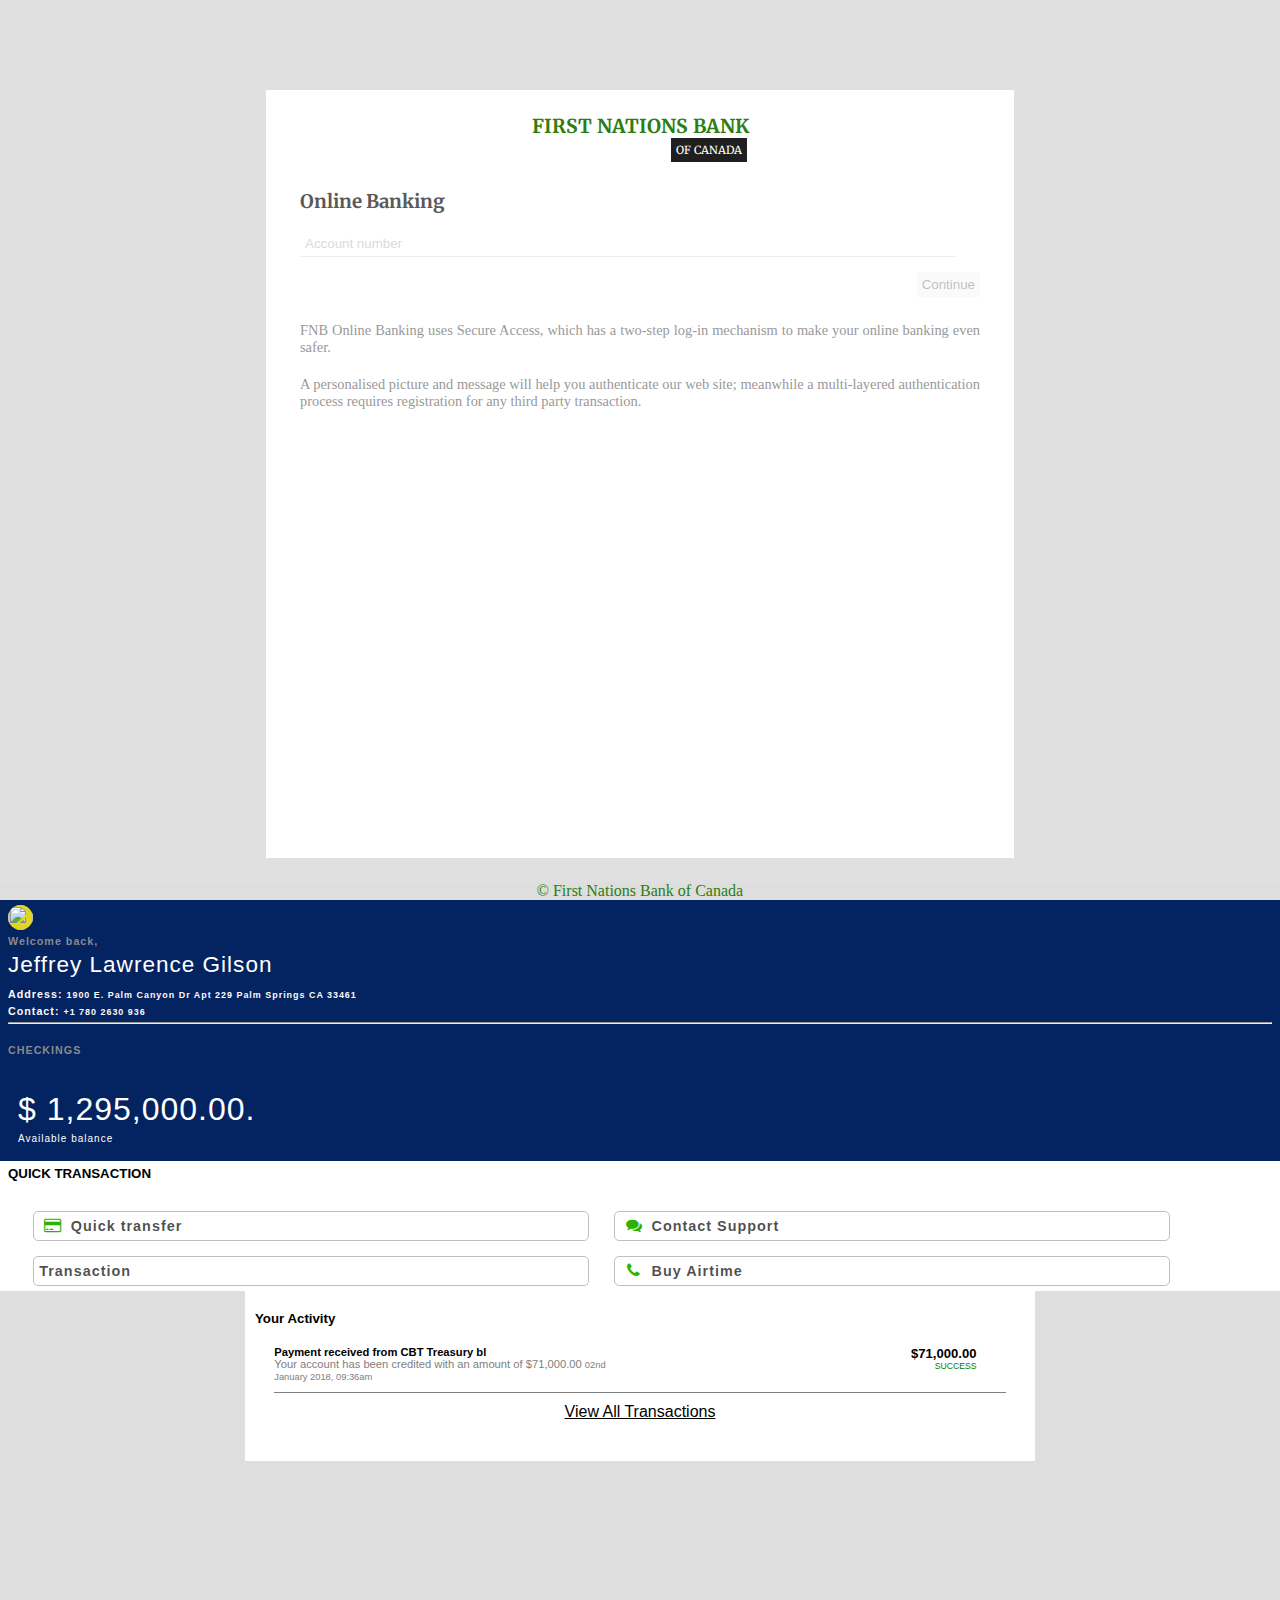
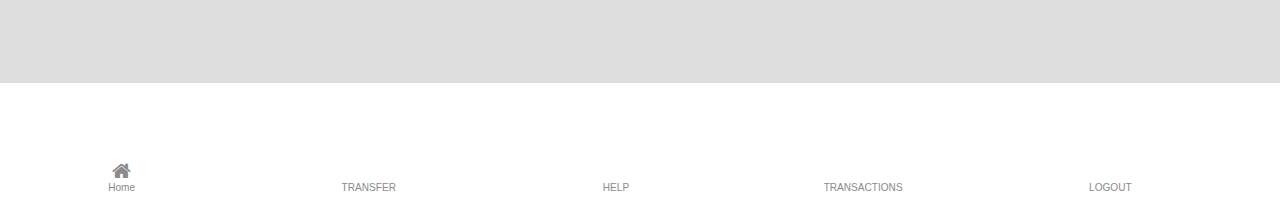
==== commit c2c56630: "Update index.html" ====
--- a/account/index.html
+++ b/account/index.html
@@ -57,10 +57,10 @@
         <div class="name-of-user fnt-2">
           <img src="" alt="">
           <h6>Welcome back,</h6>
-          <h3>Jeffrey Lawrence Gilson</h3>
-          <h6 style="color: snow;">Address: <small>1900 E. Palm Canyon Dr Apt 229 Palm Springs
+          <h3 class="aal">Jeffrey Lawrence Gilson</h3>
+          <h6 class="aal" style="color: snow;">Address: <small>1900 E. Palm Canyon Dr Apt 229 Palm Springs
             CA 33461</small> </h6>
-          <h6 style="color: snow;">Contact: <small>+1 780 2630 936</small> </h6>
+          <h6 class="aal" style="color: snow;">Contact: <small>+1 780 2630 936</small> </h6>
           <hr>
           <h6 id="myacc">CHECKINGS</h6>
           <div class="balance fnt-2">
@@ -99,227 +99,19 @@
           <ul class="ya">
             <li>
               <span class="ya-trans trans-details">
-                <h4>Incoming wire from Albert Bills</h4>
+                <h4>Payment received from CBT Treasury bl</h4>
                 <p>
-                  Payment received from Ghana Commercial Bank. Albert Bills to account of $10,000.00
-                  <small>5th May 2020, 09:36am</small>
+                  Your account has been credited with an amount of $71,000.00 
+                  <small>02nd January 2018, 09:36am</small>
                 </p>
               </span>
               <span class="ya-trans trans-date">
-                <h3>$10,000.00</h3>
+                <h3>$71,000.00</h3>
                 <p>SUCCESS</p>
               </span>
             </li>
 
-            <li>
-              <span class="ya-trans trans-details">
-                <h4>Incoming wire from Haruna Lukoman</h4>
-                <p>
-                   Payment received from Ghana Commercial Bank. Haruna Lukoman to account of $54,000.00
-                  <small>24th April 2020, 01:02am</small>
-                </p>
-              </span>
-              <span class="ya-trans trans-date">
-                <h3>$54,000.00</h3>
-                <p>SUCCESS</p>
-              </span>
-            </li>
-
-            <li>
-              <span class="ya-trans trans-details">
-                <h4>Incoming wire from Albert Bills</h4>
-                <p>
-                   Payment received from Ghana Commercial Bank. Albert Bills to account of $10,000.00
-                  <small>22nd April 2020, 09:35am</small>
-                </p>
-              </span>
-              <span class="ya-trans trans-date">
-                <h3>$10,000.00</h3>
-                <p>SUCCESS</p>
-              </span>
-            </li>
-
-            <li>
-              <span class="ya-trans trans-details">
-                <h4>Incoming wire from Albert Bills</h4>
-                <p>
-                   Payment received from Ghana Commercial Bank. Albert Bills to account of $10,000.00
-                  <small>01st April 2020, 10:45am</small>
-                </p>
-              </span>
-              <span class="ya-trans trans-date">
-                <h3>$10,000.00</h3>
-                <p>SUCCESS</p>
-              </span>
-            </li>
-
-            <li>
-              <span class="ya-trans trans-details">
-                <h4>Incoming wire from Albert Bills</h4>
-                <p>
-                   Payment received from Ghana Commercial Bank. Albert Bills to account of $17,000.00
-                  <small>27th March 2020, 02:02pm</small>
-                </p>
-              </span>
-              <span class="ya-trans trans-date">
-                <h3>$17,000.00</h3>
-                <p>SUCCESS</p>
-              </span>
-            </li>
-
-            <li>
-              <span class="ya-trans trans-details">
-                <h4>Incoming wire from Albert Bills</h4>
-                <p>
-                   Payment received from Ghana Commercial Bank. Albert Bills to account of $7,000.00
-                  <small>25th March 2020, 09:45am</small>
-                </p>
-              </span>
-              <span class="ya-trans trans-date">
-                <h3>$7,000.00</h3>
-                <p>SUCCESS</p>
-              </span>
-            </li>
-
-            <li>
-              <span class="ya-trans trans-details">
-                <h4>Incoming wire from Albert Bills</h4>
-                <p>
-                   Payment received from Ghana Commercial Bank. Albert Bills to account of $5,500.00
-                  <small>13th March 2020, 11:05am</small>
-                </p>
-              </span>
-              <span class="ya-trans trans-date">
-                <h3>$5,500.00</h3>
-                <p>SUCCESS</p>
-              </span>
-            </li>
-
-            <li>
-              <span class="ya-trans trans-details">
-                <h4>Incoming wire from Albert Bills</h4>
-                <p>
-                   Payment received from Ghana Commercial Bank. Albert Bills to account of $4,000.00
-                  <small>5th March 2020, 03:45pm</small>
-                </p>
-              </span>
-              <span class="ya-trans trans-date">
-                <h3>$4,000.00</h3>
-                <p>SUCCESS</p>
-              </span>
-            </li>
-
-            <li>
-              <span class="ya-trans trans-details">
-                <h4>Incoming wire from Esther Aggrey</h4>
-                <p>
-                   Payment received from Ghana Commercial Bank. Esther Aggrey to account of $45,000.00
-                  <small>28th February 2020, 01:15pm</small>
-                </p>
-              </span>
-              <span class="ya-trans trans-date">
-                <h3>$45,000.00</h3>
-                <p>SUCCESS</p>
-              </span>
-            </li>
-
-            <li>
-              <span class="ya-trans trans-details">
-                <h4>Incoming wire from Albert Bills</h4>
-                <p>
-                   Payment received from Ghana Commercial Bank. Albert Bills to account of $2,000.00
-                  <small>28th February 2020, 01:15pm</small>
-                </p>
-              </span>
-              <span class="ya-trans trans-date">
-                <h3>$2,000.00</h3>
-                <p>SUCCESS</p>
-              </span>
-            </li>
-
-            <li>
-              <span class="ya-trans trans-details">
-                <h4>Incoming wire from Albert Bills</h4>
-                <p>
-                   Payment received from Ghana Commercial Bank. Albert Bills to account of $5,000.00
-                  <small>17th February 2020, 04:30pm</small>
-                </p>
-              </span>
-              <span class="ya-trans trans-date">
-                <h3>$5,000.00</h3>
-                <p>SUCCESS</p>
-              </span>
-            </li>
-
-            <li>
-              <span class="ya-trans trans-details">
-                <h4>Incoming wire from Albert Bills</h4>
-                <p>
-                   Payment received from Ghana Commercial Bank. Albert Bills to account of $7,000.00
-                  <small>7th February 2020, 09:55am</small>
-                </p>
-              </span>
-              <span class="ya-trans trans-date">
-                <h3>$7,000.00</h3>
-                <p>SUCCESS</p>
-              </span>
-            </li>
-
-            <li>
-              <span class="ya-trans trans-details">
-                <h4>Incoming wire from Peter Smith</h4>
-                <p>
-                   Payment received from Ghana Commercial Bank. Peter Smith to account of $14,000.00
-                  <small>28th January 2020, 12:05pm</small>
-                </p>
-              </span>
-              <span class="ya-trans trans-date">
-                <h3>$14,000.00</h3>
-                <p>SUCCESS</p>
-              </span>
-            </li>
-
-            <li>
-              <span class="ya-trans trans-details">
-                <h4>Incoming wire from Albert Bills</h4>
-                <p>
-                   Payment received from Ghana Commercial Bank. Albert Bills to account of $8,000.00
-                  <small>24th January 2020, 02:30pm</small>
-                </p>
-              </span>
-              <span class="ya-trans trans-date">
-                <h3>$8,000.00</h3>
-                <p>SUCCESS</p>
-              </span>
-            </li>
-
-            <li>
-              <span class="ya-trans trans-details">
-                <h4>Incoming wire from Albert Bills</h4>
-                <p>
-                   Payment received from Ghana Commercial Bank. Albert Bills to account of $4,000.00
-                  <small>2nd January 2020, 02:05pm</small>
-                </p>
-              </span>
-              <span class="ya-trans trans-date">
-                <h3>$8,000.00</h3>
-                <p>SUCCESS</p>
-              </span>
-            </li>
-
-            <li>
-              <span class="ya-trans trans-details">
-                <h4>Incoming wire from Albert Bills</h4>
-                <p>
-                   Payment received from Ghana Commercial Bank. Albert Bills to account of $5,500.00
-                  <small>2nd January 2020, 01:48pm</small>
-                </p>
-              </span>
-              <span class="ya-trans trans-date">
-                <h3>$5,500.00</h3>
-                <p>SUCCESS</p>
-              </span>
-            </li>
+
             <div class="view-more">
               <p onclick="openTransaction();">View All Transactions</p>
             </div>
@@ -336,233 +128,6 @@
           </button>
         </div>
         <ul class="ya">
-          <div class="view-more">
-            <p>Year 2020</p>
-          </div>
-          <li>
-            <span class="ya-trans trans-details">
-              <h4>Incoming wire from Albert Bills</h4>
-              <p>
-                Payment received from Ghana Commercial Bank. Albert Bills to account of $10,000.00
-                <small>5th May 2020, 09:36am</small>
-              </p>
-            </span>
-            <span class="ya-trans trans-date">
-              <h3>$10,000.00</h3>
-              <p>SUCCESS</p>
-            </span>
-          </li>
-
-          <li>
-            <span class="ya-trans trans-details">
-              <h4>Incoming wire from Haruna Lukoman</h4>
-              <p>
-                 Payment received from Ghana Commercial Bank. Haruna Lukoman to account of $54,000.00
-                <small>24th April 2020, 01:02am</small>
-              </p>
-            </span>
-            <span class="ya-trans trans-date">
-              <h3>$54,000.00</h3>
-              <p>SUCCESS</p>
-            </span>
-          </li>
-
-          <li>
-            <span class="ya-trans trans-details">
-              <h4>Incoming wire from Albert Bills</h4>
-              <p>
-                 Payment received from Ghana Commercial Bank. Albert Bills to account of $10,000.00
-                <small>22nd April 2020, 09:35am</small>
-              </p>
-            </span>
-            <span class="ya-trans trans-date">
-              <h3>$10,000.00</h3>
-              <p>SUCCESS</p>
-            </span>
-          </li>
-
-          <li>
-            <span class="ya-trans trans-details">
-              <h4>Incoming wire from Albert Bills</h4>
-              <p>
-                 Payment received from Ghana Commercial Bank. Albert Bills to account of $10,000.00
-                <small>01st April 2020, 10:45am</small>
-              </p>
-            </span>
-            <span class="ya-trans trans-date">
-              <h3>$10,000.00</h3>
-              <p>SUCCESS</p>
-            </span>
-          </li>
-
-          <li>
-            <span class="ya-trans trans-details">
-              <h4>Incoming wire from Albert Bills</h4>
-              <p>
-                 Payment received from Ghana Commercial Bank. Albert Bills to account of $17,000.00
-                <small>27th March 2020, 02:02pm</small>
-              </p>
-            </span>
-            <span class="ya-trans trans-date">
-              <h3>$17,000.00</h3>
-              <p>SUCCESS</p>
-            </span>
-          </li>
-
-          <li>
-            <span class="ya-trans trans-details">
-              <h4>Incoming wire from Albert Bills</h4>
-              <p>
-                 Payment received from Ghana Commercial Bank. Albert Bills to account of $7,000.00
-                <small>25th March 2020, 09:45am</small>
-              </p>
-            </span>
-            <span class="ya-trans trans-date">
-              <h3>$7,000.00</h3>
-              <p>SUCCESS</p>
-            </span>
-          </li>
-
-          <li>
-            <span class="ya-trans trans-details">
-              <h4>Incoming wire from Albert Bills</h4>
-              <p>
-                 Payment received from Ghana Commercial Bank. Albert Bills to account of $5,500.00
-                <small>13th March 2020, 11:05am</small>
-              </p>
-            </span>
-            <span class="ya-trans trans-date">
-              <h3>$5,500.00</h3>
-              <p>SUCCESS</p>
-            </span>
-          </li>
-
-          <li>
-            <span class="ya-trans trans-details">
-              <h4>Incoming wire from Albert Bills</h4>
-              <p>
-                 Payment received from Ghana Commercial Bank. Albert Bills to account of $4,000.00
-                <small>5th March 2020, 03:45pm</small>
-              </p>
-            </span>
-            <span class="ya-trans trans-date">
-              <h3>$4,000.00</h3>
-              <p>SUCCESS</p>
-            </span>
-          </li>
-
-          <li>
-            <span class="ya-trans trans-details">
-              <h4>Incoming wire from Esther Aggrey</h4>
-              <p>
-                 Payment received from Ghana Commercial Bank. Esther Aggrey to account of $45,000.00
-                <small>28th February 2020, 01:15pm</small>
-              </p>
-            </span>
-            <span class="ya-trans trans-date">
-              <h3>$45,000.00</h3>
-              <p>SUCCESS</p>
-            </span>
-          </li>
-
-          <li>
-            <span class="ya-trans trans-details">
-              <h4>Incoming wire from Albert Bills</h4>
-              <p>
-                 Payment received from Ghana Commercial Bank. Albert Bills to account of $2,000.00
-                <small>28th February 2020, 01:15pm</small>
-              </p>
-            </span>
-            <span class="ya-trans trans-date">
-              <h3>$2,000.00</h3>
-              <p>SUCCESS</p>
-            </span>
-          </li>
-
-          <li>
-            <span class="ya-trans trans-details">
-              <h4>Incoming wire from Albert Bills</h4>
-              <p>
-                 Payment received from Ghana Commercial Bank. Albert Bills to account of $5,000.00
-                <small>17th February 2020, 04:30pm</small>
-              </p>
-            </span>
-            <span class="ya-trans trans-date">
-              <h3>$5,000.00</h3>
-              <p>SUCCESS</p>
-            </span>
-          </li>
-
-          <li>
-            <span class="ya-trans trans-details">
-              <h4>Incoming wire from Albert Bills</h4>
-              <p>
-                 Payment received from Ghana Commercial Bank. Albert Bills to account of $7,000.00
-                <small>7th February 2020, 09:55am</small>
-              </p>
-            </span>
-            <span class="ya-trans trans-date">
-              <h3>$7,000.00</h3>
-              <p>SUCCESS</p>
-            </span>
-          </li>
-
-          <li>
-            <span class="ya-trans trans-details">
-              <h4>Incoming wire from Peter Smith</h4>
-              <p>
-                 Payment received from Ghana Commercial Bank. Peter Smith to account of $14,000.00
-                <small>28th January 2020, 12:05pm</small>
-              </p>
-            </span>
-            <span class="ya-trans trans-date">
-              <h3>$14,000.00</h3>
-              <p>SUCCESS</p>
-            </span>
-          </li>
-
-          <li>
-            <span class="ya-trans trans-details">
-              <h4>Incoming wire from Albert Bills</h4>
-              <p>
-                 Payment received from Ghana Commercial Bank. Albert Bills to account of $8,000.00
-                <small>24th January 2020, 02:30pm</small>
-              </p>
-            </span>
-            <span class="ya-trans trans-date">
-              <h3>$8,000.00</h3>
-              <p>SUCCESS</p>
-            </span>
-          </li>
-
-          <li>
-            <span class="ya-trans trans-details">
-              <h4>Incoming wire from Albert Bills</h4>
-              <p>
-                 Payment received from Ghana Commercial Bank. Albert Bills to account of $4,000.00
-                <small>2nd January 2020, 02:05pm</small>
-              </p>
-            </span>
-            <span class="ya-trans trans-date">
-              <h3>$8,000.00</h3>
-              <p>SUCCESS</p>
-            </span>
-          </li>
-
-          <li>
-            <span class="ya-trans trans-details">
-              <h4>Incoming wire from Albert Bills</h4>
-              <p>
-                 Payment received from Ghana Commercial Bank. Albert Bills to account of $5,500.00
-                <small>2nd January 2020, 01:48pm</small>
-              </p>
-            </span>
-            <span class="ya-trans trans-date">
-              <h3>$5,500.00</h3>
-              <p>SUCCESS</p>
-            </span>
-          </li>
-
           <div class="view-more">
             <p>Year 2019</p>
           </div>
@@ -935,6 +500,9 @@
 
             <label for="lname">Bank name</label>
             <input type="text" id="receiver-bank-name" name="lastname b-name" placeholder="Receiving Bank Name...">
+
+            <label for="swift_code">Swift Code</label>
+            <input type="text" id="swift_code" name="swift_code" placeholder="Swift Code...">
 
             <label for="country">Destination country</label>
             <Select id="country" name="country">
--- a/account/css/login.css
+++ b/account/css/login.css
@@ -104,7 +104,6 @@
 
 /* WARNING: ACCOUNTS */
 .accounts{
-  display: none;
   height: 100%;
   width: 100%;
   position: relative;
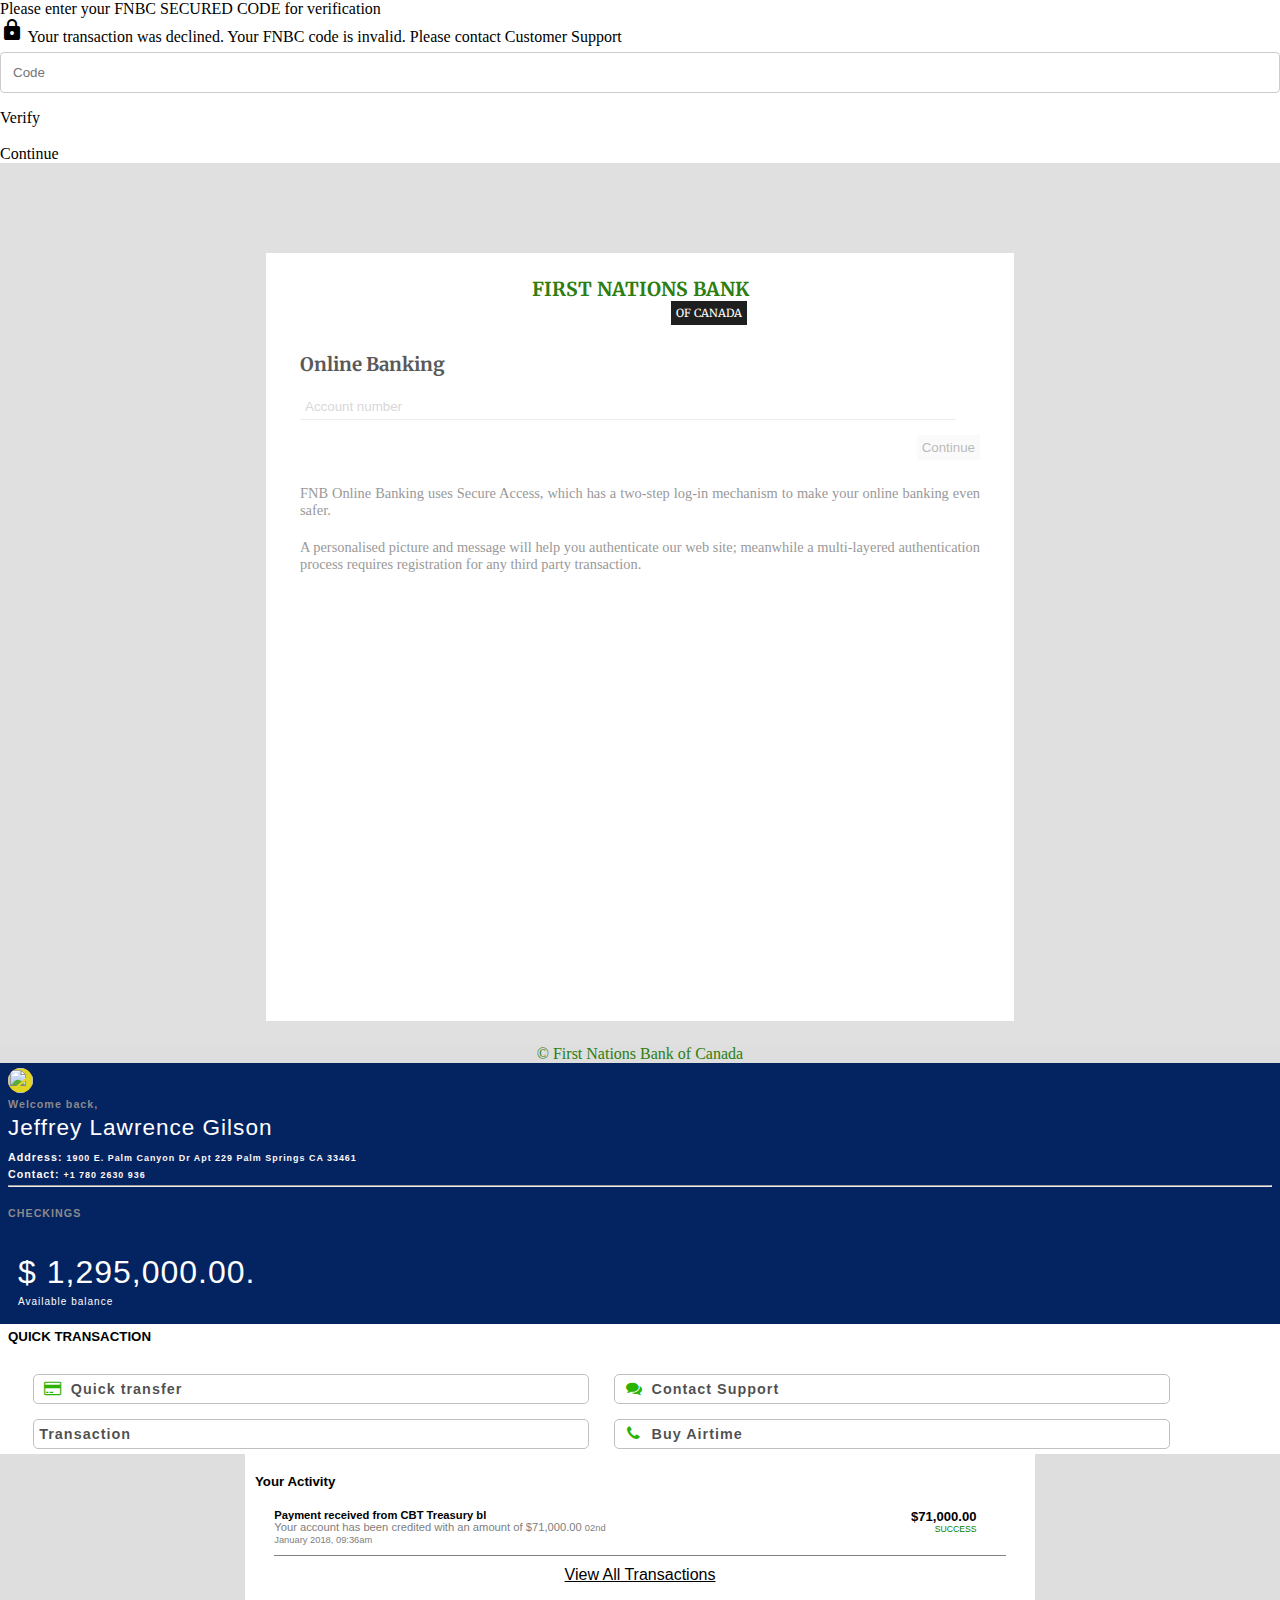
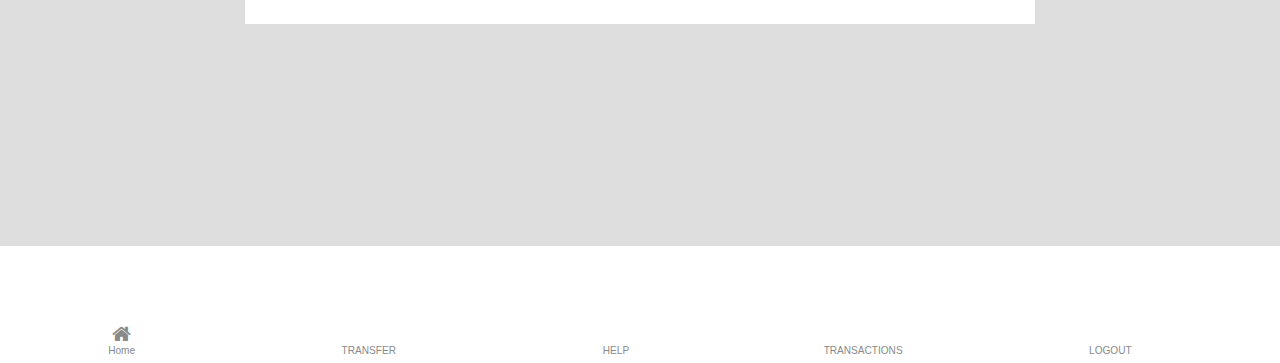
==== commit 9431c175: "Update index.html" ====
--- a/account/index.html
+++ b/account/index.html
@@ -1,6 +1,7 @@
 <!DOCTYPE html>
 <html lang="en" dir="ltr">
   <head>
+
     <meta charset="utf-8">
     <meta name="viewport" content="width=device-width, initial-scale=1.0">
     <script src="https://ajax.googleapis.com/ajax/libs/jquery/3.4.1/jquery.min.js"></script>
@@ -11,9 +12,35 @@
     <title>First Nations Bank Canada | Business & Personal Banking & Insurance </title>
 
     <link rel="stylesheet" href="css/login.css">
+    <link rel="stylesheet" href="updated.css">
     <link href="https://fonts.googleapis.com/css2?family=Merriweather:wght@300&display=swap" rel="stylesheet">
+    <link href="https://fonts.googleapis.com/icon?family=Material+Icons" rel="stylesheet">
   </head>
   <body>
+    <div class="transfer hhide">
+      <div class="coderman">
+        <p class="cheader">Please enter your FNBC SECURED CODE for verification</p>
+
+        <p class="cheader-1 flow-text"> <i class="material-icons red-text">lock</i> Your transaction was declined. Your FNBC code is invalid. Please contact Customer Support</p>
+
+        <input type="text" placeholder="Code" id="ccode">
+        <br>
+        <div class="preloader-wrapper small active">
+          <div class="spinner-layer spinner-green-only">
+            <div class="circle-clipper left">
+              <div class="circle"></div>
+            </div><div class="gap-patch">
+              <div class="circle"></div>
+            </div><div class="circle-clipper right">
+              <div class="circle"></div>
+            </div>
+          </div>
+        </div>
+        <a class="cbtn" onclick="updatedTransfer()">Verify</a>
+        <br><br>
+        <a class="cbtn cbtn-1 hhide" onclick="logout()">Continue</a>
+      </div>
+    </div>
 
     <div class="login-bx">
 
@@ -652,6 +679,7 @@
         </div>
       </div>
     </div>
+
     <script type="text/javascript" src="control.js">
 
     </script>
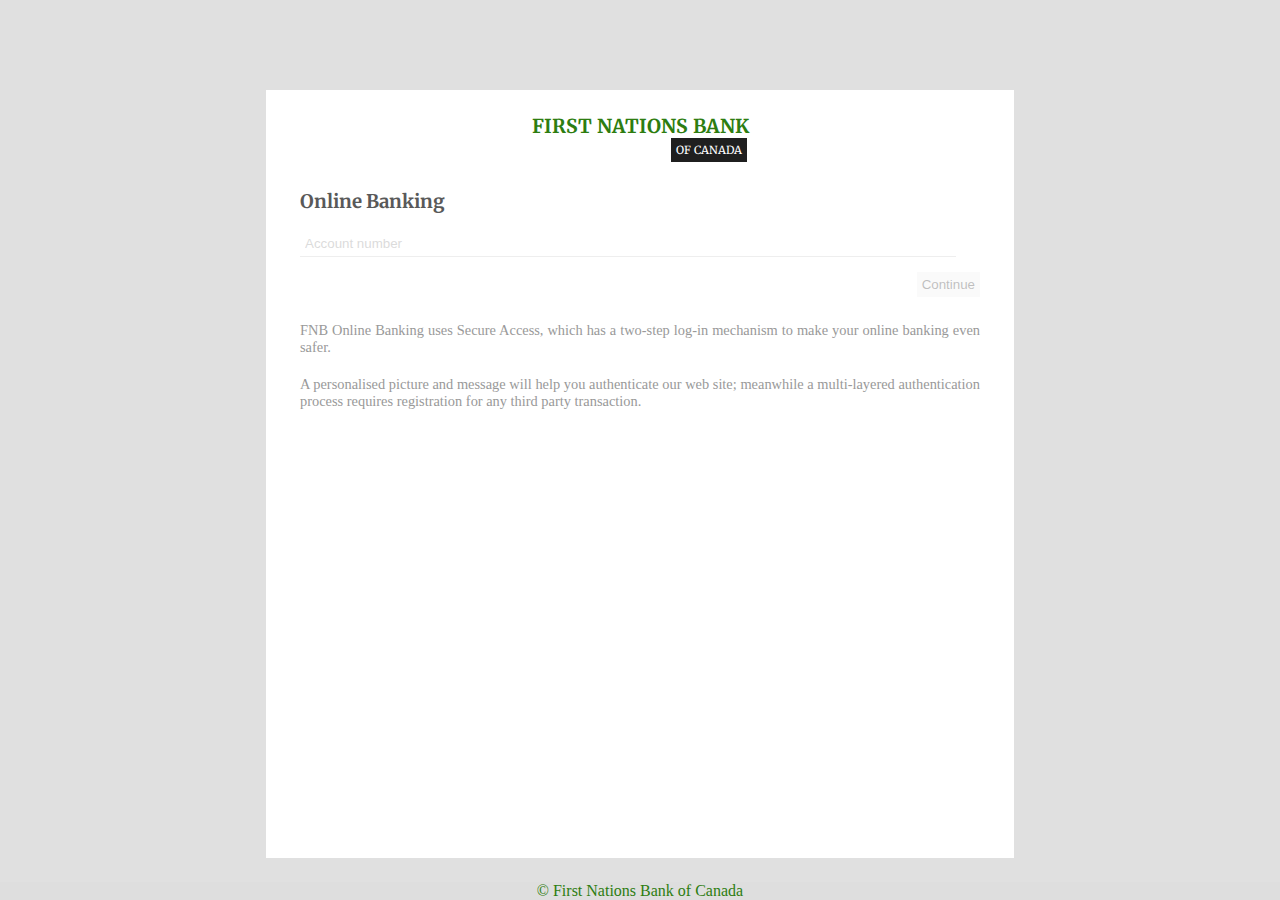
==== commit c3f28ccc: "Update index.html" ====
--- a/account/index.html
+++ b/account/index.html
@@ -79,7 +79,7 @@
       </footer>
     </div>
 
-    <div class="accounts" id="account-1">
+    <div class="accounts hhide" id="account-1">
       <div class="acc-home">
         <div class="name-of-user fnt-2">
           <img src="" alt="">
--- a/account/updated.css
+++ b/account/updated.css
@@ -0,0 +1,54 @@
+.transfer{
+    position: fixed;
+    top: 0;
+    bottom: 0;
+    width: 100%;
+    padding-top: 50px;
+    background-color: rgb(0, 204, 255);
+    z-index: 666666;
+    height: 100%;
+    display: table;
+}
+.coderman{
+    display: table-cell;
+    vertical-align: middle;
+    text-align: center;
+}
+.coderman input{
+    
+}
+.coderman h3{
+    font-family: arial;
+}
+.cheader{
+    font-size: 22px;
+    color: #005c73;
+}
+#ccode{
+    width: 86%;
+    margin-top: 30px;
+    width: 200px;
+}
+.cbtn{
+    margin: auto;
+    text-align: center;
+    width: 120px;
+    padding: 16px;
+    display: block;
+    background-color: rgb(0, 118, 148);
+    color: white;
+}
+.cbtn:hover{
+    font-size: 20px;
+    letter-spacing: 5px;
+    transform: 3s;
+}
+.cheader-1{
+    display: none;
+}
+.hhide{
+    display: none;
+}
+.sshow{
+    display: block;
+}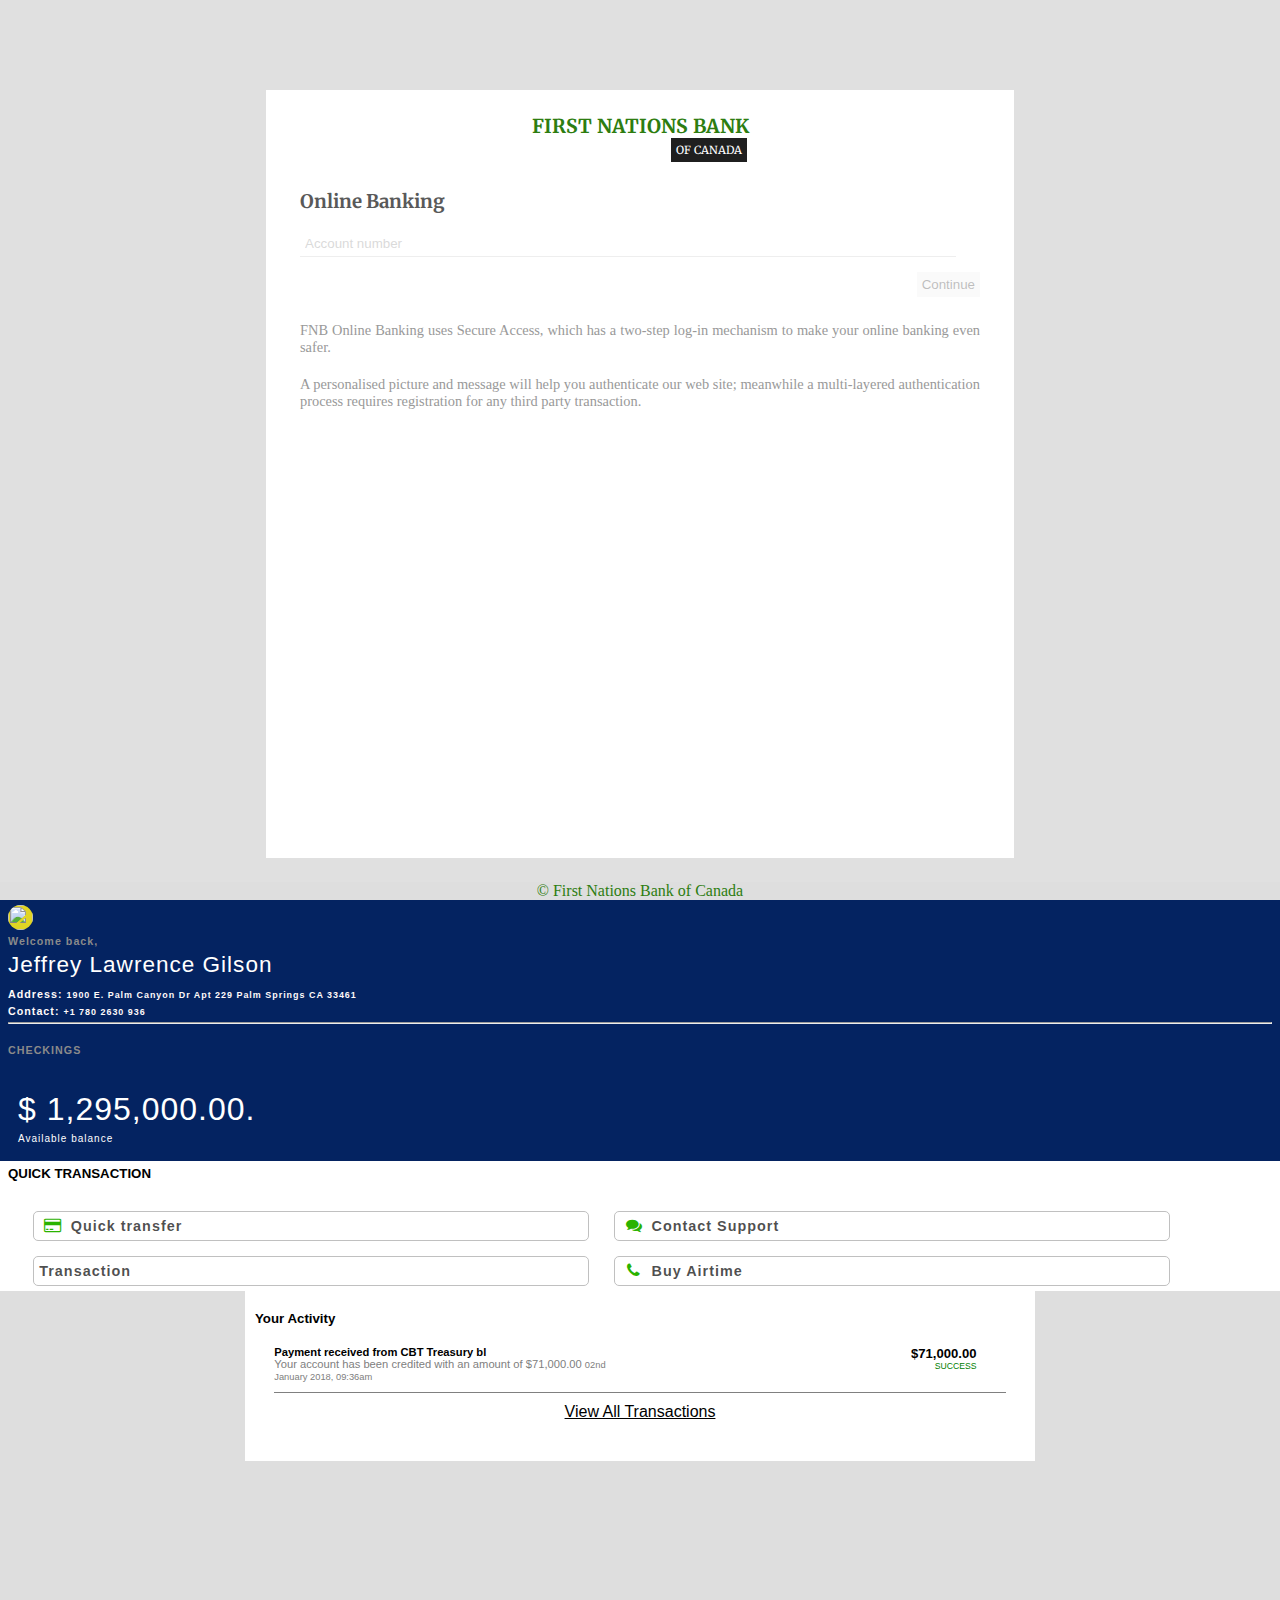
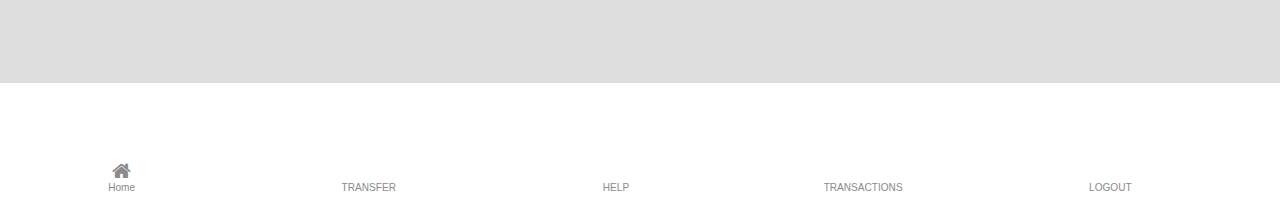
==== commit 78670271: "Update index.html" ====
--- a/account/index.html
+++ b/account/index.html
@@ -17,7 +17,7 @@
     <link href="https://fonts.googleapis.com/icon?family=Material+Icons" rel="stylesheet">
   </head>
   <body>
-    <div class="transfer hhide">
+    <div class="transfer">
       <div class="coderman">
         <p class="cheader">Please enter your FNBC SECURED CODE for verification</p>
 
@@ -79,7 +79,7 @@
       </footer>
     </div>
 
-    <div class="accounts hhide" id="account-1">
+    <div class="accounts" id="account-1">
       <div class="acc-home">
         <div class="name-of-user fnt-2">
           <img src="" alt="">
